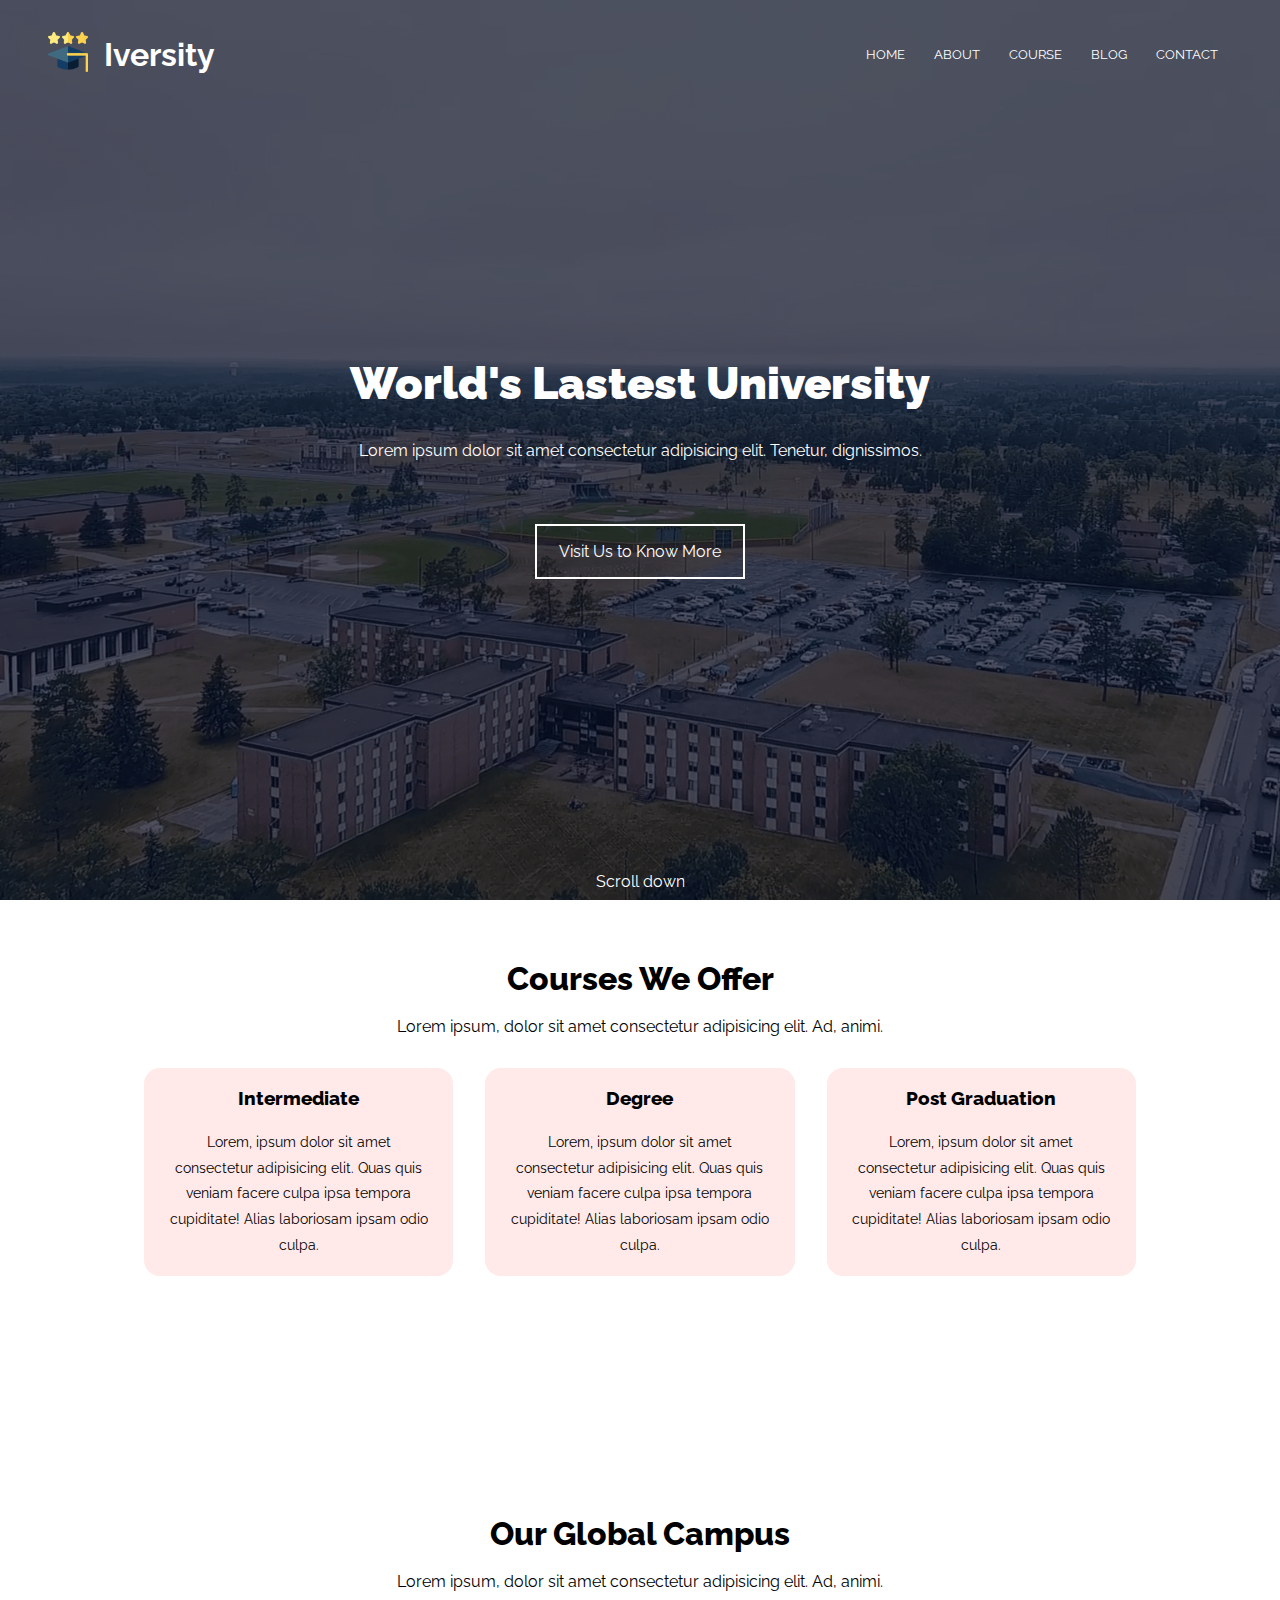
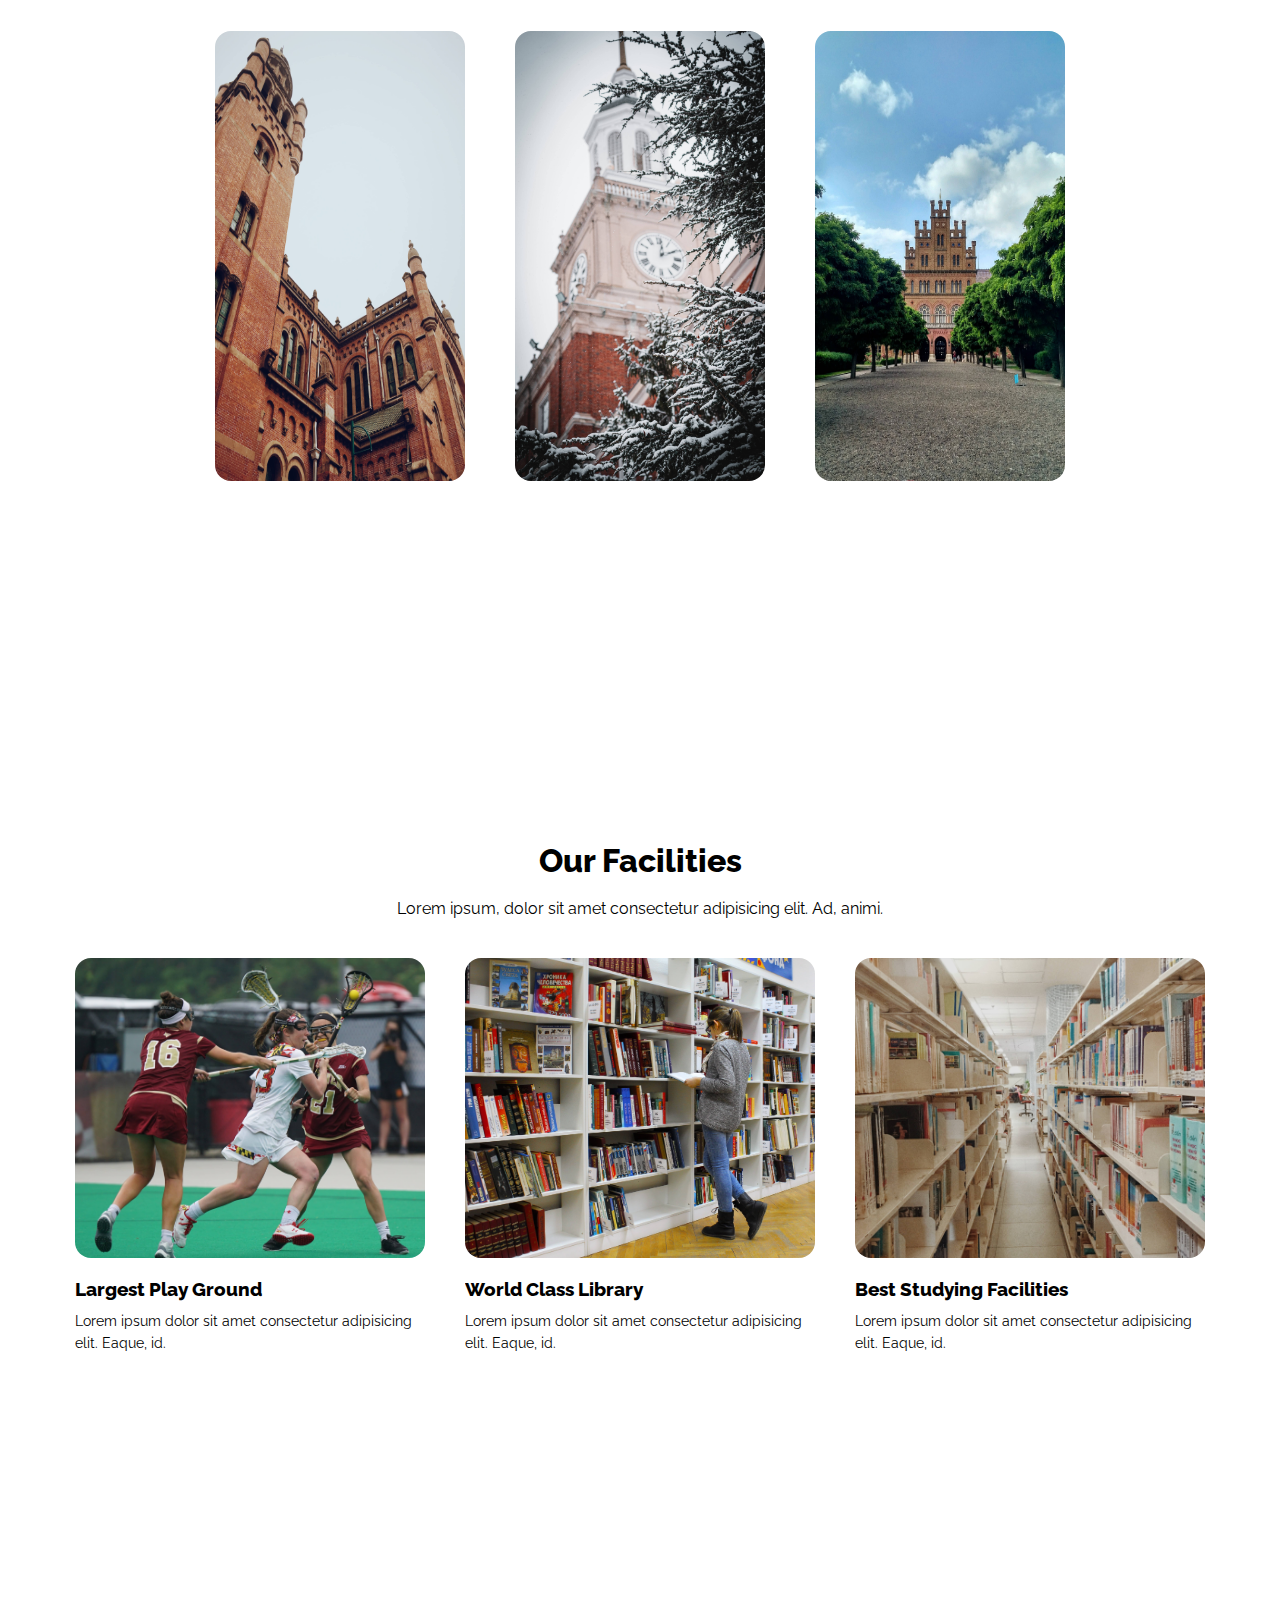
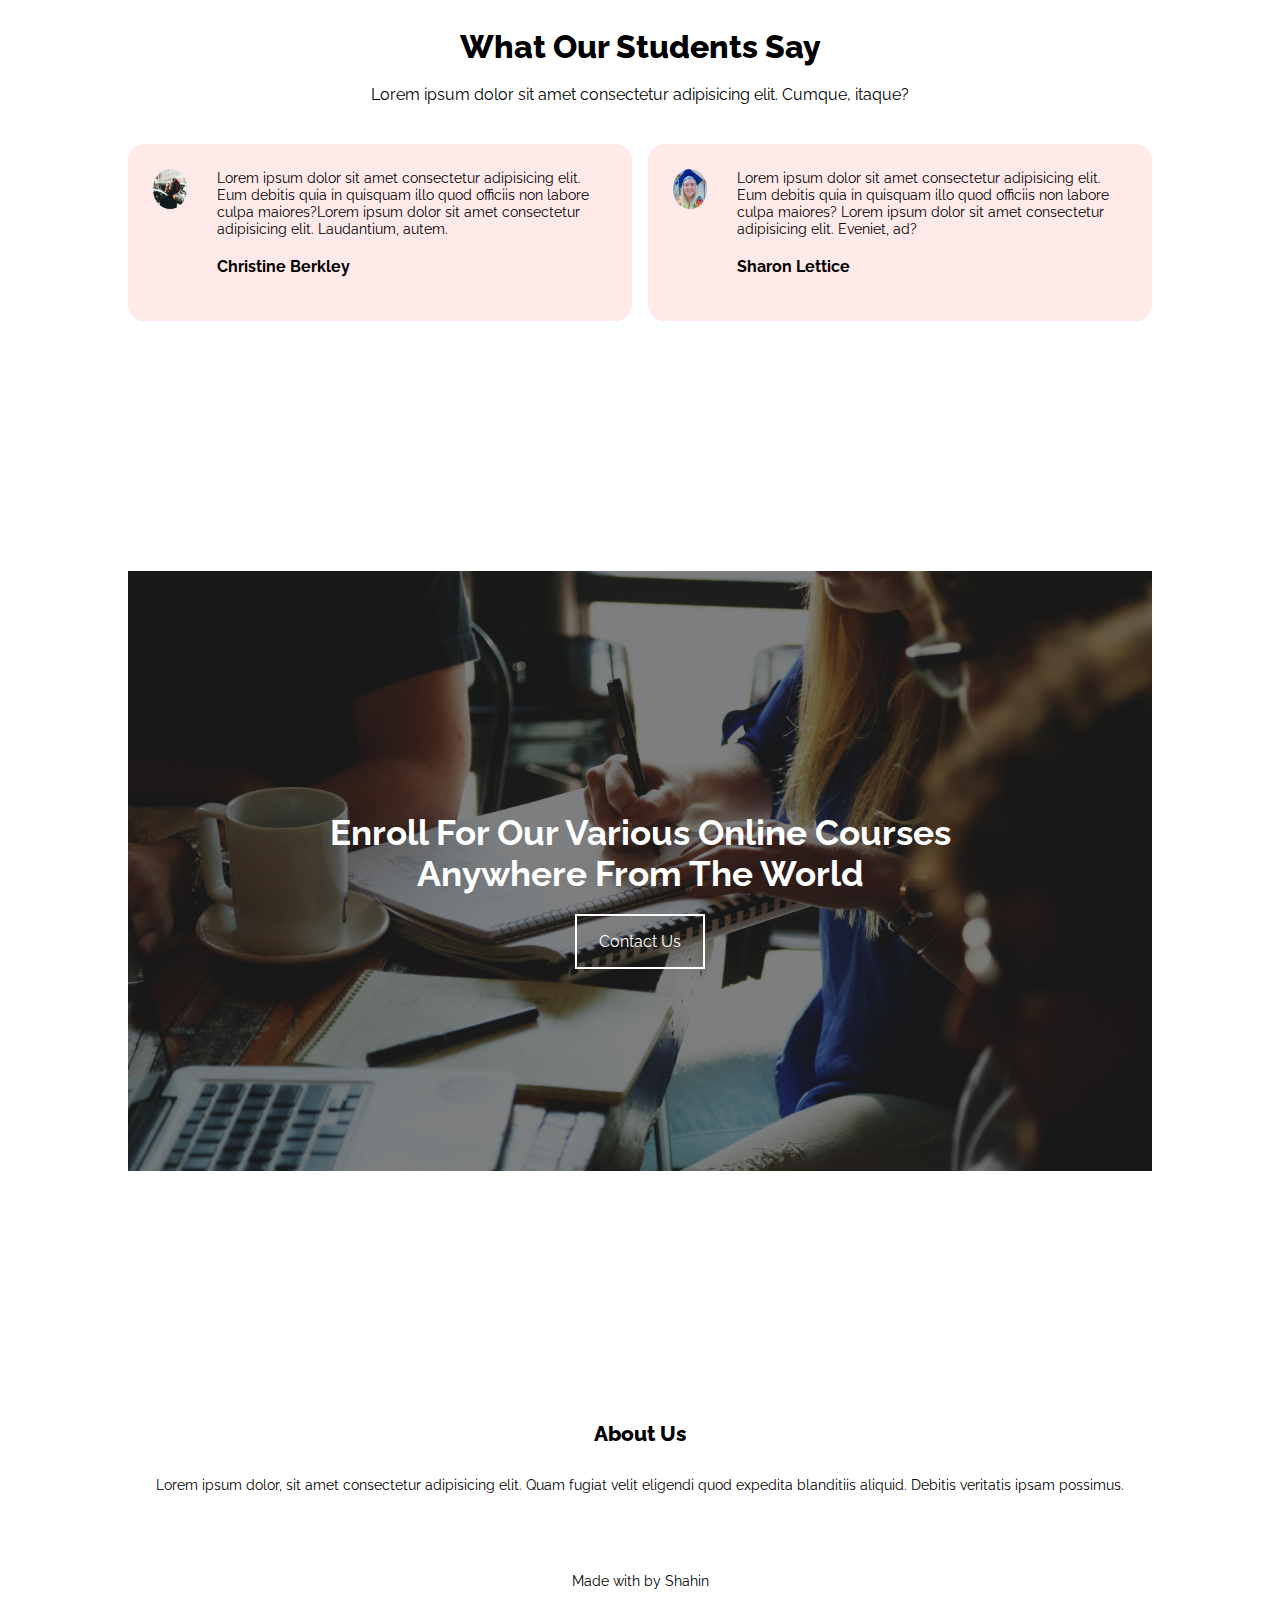
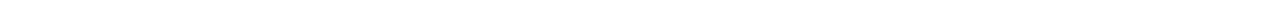
==== index.html @ b0a0a07a "changes (commit on "label")" ====
<!DOCTYPE html>
<html lang="en-US">

<head>
    <meta charset="UTF-8">
    <meta http-equiv="X-UA-Compatible" content="IE=edge">
    <meta name="viewport" content="width=device-width, initial-scale=1.0">
    <!-- CSS Link -->
    <link rel="stylesheet" href="styles.css">
    <!-- Font Awesome -->
    <link rel="stylesheet" href="https://use.fontawesome.com/releases/v5.15.3/css/all.css"
        integrity="sha384-SZXxX4whJ79/gErwcOYf+zWLeJdY/qpuqC4cAa9rOGUstPomtqpuNWT9wdPEn2fk" crossorigin="anonymous">
    <!-- Favicon -->
    <link rel="apple-touch-icon" sizes="180x180" href="images\favicon_package_v0.16\apple-touch-icon.png">
    <link rel="icon" type="image/png" sizes="32x32" href="images\favicon_package_v0.16\favicon-32x32.png">
    <link rel="icon" type="image/png" sizes="16x16" href="/favicon-16x16.png">
    <link rel="manifest" href="images\favicon_package_v0.16\favicon-16x16.png">
    <meta name="msapplication-TileColor" content="#da532c">
    <meta name="theme-color" content="#ffffff">
    <!-- Title -->
    <title>Iversity | Home Page</title>
</head>

<body>
    <!-- MAIN SECTION -->
    <section class="container">
        <!-- HEADER -->
        <header>
            <div class="main-icon-name">
                <div class="icon">
                    <a href="index.html"><img src="images\mortarboard.png" alt="alumni cap"></a>
                </div>
                <div class="name">
                    <a href="index.html">
                        <h1>Iversity</h1>
                    </a>
                </div>
            </div>
            <!-- NAVIGATION BAR -->
            <nav>
                <i class="fas fa-times"></i>
                <ul>
                    <li><a href="index.html">HOME</a></li>
                    <li><a href="about.html">ABOUT</a></li>
                    <li><a href="course.html">COURSE</a></li>
                    <li><a href="blog.html">BLOG</a></li>
                    <li><a href="contact.html">CONTACT</a></li>
                </ul>
            </nav>
            <i class="fas fa-bars fa-2x"></i>
        </header>
        <div class=" overlay"></div>
        <!-- VIDEO -->
        <!-- The poster attribute gives the video an image to show while the video is loading or in case the video doesn’t load at all. -->
        <div class="video">
            <video playsinline autoplay loop muted poster="images\Video\2021-04-10.png">
                <!-- The playsinline attribute is so this works on iOS. -->
                <source src="images\Video\Pexels Videos 2002527.mp4">
            </video>
        </div>
        <!-- OVERLAY -->
        <div class="showcase">
            <div class="text">
                <h1>World's Lastest University</h1>
                <p>Lorem ipsum dolor sit amet consectetur adipisicing elit. Tenetur, dignissimos.</p>
            </div>
            <a class="btn-center" href="#">Visit Us to Know More</a>
        </div>
        <a href="#course-section">
            <div class="scroll-arrow">
                <p>Scroll down</p>
                <i class="fas fa-chevron-down"></i>
            </div>
        </a>
    </section>
    <!-- COURSE SECTION -->
    <section id="course-section">
        <div class="course">
            <div class="course-text">
                <h1>Courses We Offer</h1>
                <p class="intro-prgrph">Lorem ipsum, dolor sit amet consectetur adipisicing elit. Ad, animi.</p>
            </div>
            <div class="course-boxes">
                <div>
                    <h3>Intermediate</h3>
                    <p>Lorem, ipsum dolor sit amet consectetur adipisicing elit. Quas quis veniam facere culpa ipsa
                        tempora
                        cupiditate! Alias laboriosam ipsam odio culpa.</p>
                </div>
                <div>
                    <h3>Degree</h3>
                    <p>Lorem, ipsum dolor sit amet consectetur adipisicing elit. Quas quis veniam facere culpa ipsa
                        tempora
                        cupiditate! Alias laboriosam ipsam odio culpa.</p>
                </div>
                <div>
                    <h3>Post Graduation</h3>
                    <p>Lorem, ipsum dolor sit amet consectetur adipisicing elit. Quas quis veniam facere culpa ipsa
                        tempora
                        cupiditate! Alias laboriosam ipsam odio culpa.</p>
                </div>
            </div>
        </div>
    </section>
    <!-- CAMPUS SECTION -->
    <section class="campus">
        <div class="course-text">
            <h1>Our Global Campus</h1>
            <p class="intro-prgrph">Lorem ipsum, dolor sit amet consectetur adipisicing elit. Ad, animi.</p>
        </div>
        <div class="image-box">
            <div class="small-images">
                <img src="images\Small images\christopher-KGJFJw0Nw4o-unsplash.jpg" alt="">
                <div class="small-overlay">
                    <h3>ISTANBUL</h3>
                </div>
            </div>
            <div class="small-images">
                <img src="images\Small images\eric-dekker-a4AAEwe11E8-unsplash.jpg" alt="">
                <div class="small-overlay">
                    <h3>PALO ALTO</h3>
                </div>
            </div>
            <div class="small-images">
                <img src="images\Small images\vitaliy-nqyK3NuwC6E-unsplash.jpg" alt="">
                <div class="small-overlay">
                    <h3>TOKYO</h3>
                </div>
            </div>
        </div>
    </section>
    <!-- FACILITIES SECTION -->
    <section class="facilities">
        <div class="course-text">
            <h1>Our Facilities</h1>
            <p class="intro-prgrph">Lorem ipsum, dolor sit amet consectetur adipisicing elit. Ad, animi.</p>
        </div>
        <div class="facility-flex">
            <div class="facility-box">
                <div class="img-facility">
                    <img src="images\Facilities\jeffrey-f-lin-CUK8i7lr3l8-unsplash.jpg" alt="">
                </div>
                <div class="text-facilitiy">
                    <h4>
                        Largest Play Ground
                    </h4>
                    <p>Lorem ipsum dolor sit amet consectetur adipisicing elit. Eaque, id.</p>
                </div>
            </div>
            <div class="facility-box">
                <div class="img-facility">
                    <img src="images\Facilities\pexels-pixabay-256455.jpg" alt="">
                </div>
                <div class="text-facilitiy">
                    <h4>
                        World Class Library
                    </h4>
                    <p>Lorem ipsum dolor sit amet consectetur adipisicing elit. Eaque, id.</p>
                </div>
            </div>
            <div class="facility-box">
                <div class="img-facility">
                    <img src="images\Facilities\vy-le-Itz216ApNwE-unsplash.jpg" alt="">
                </div>
                <div class="text-facilitiy">
                    <h4>
                        Best Studying Facilities
                    </h4>
                    <p>Lorem ipsum dolor sit amet consectetur adipisicing elit. Eaque, id.</p>
                </div>
            </div>
        </div>
    </section>
    <!-- REVIEWS SECTION -->
    <section class="reviews">
        <div class="course-text">
            <h1>What Our Students Say</h1>
            <p>Lorem ipsum dolor sit amet consectetur adipisicing elit. Cumque, itaque?</p>
        </div>
        <div class="review-col">
            <div class="col">
                <img src="images\Avatars\pexels-mwabonje-1820559.jpg" alt="">
                <div>
                    <p>Lorem ipsum dolor sit amet consectetur adipisicing elit. Eum debitis quia in quisquam illo quod
                        officiis non labore culpa maiores?Lorem ipsum dolor sit amet consectetur adipisicing elit.
                        Laudantium, autem.</p>
                    <h4>Christine Berkley</h4>
                    <i class="fas fa-star"></i>
                    <i class="fas fa-star"></i>
                    <i class="fas fa-star"></i>
                    <i class="fas fa-star"></i>
                    <i class="fas fa-star"></i>
                </div>
            </div>
            <div class="col">
                <img src="images\Avatars\sharon-mccutcheon-EpsQ8oVcDj4-unsplash.jpg" alt="">
                <div>
                    <p>Lorem ipsum dolor sit amet consectetur adipisicing elit. Eum debitis quia in quisquam illo quod
                        officiis non labore culpa maiores? Lorem ipsum dolor sit amet consectetur adipisicing elit.
                        Eveniet, ad?</p>
                    <h4>Sharon Lettice</h4>
                    <i class="fas fa-star"></i>
                    <i class="fas fa-star"></i>
                    <i class="fas fa-star"></i>
                    <i class="fas fa-star"></i>
                    <i class="fas fa-star-half-alt"></i>
                </div>
            </div>
        </div>
    </section>
    <!-- CONTACT SECTION -->
    <section class="contact">
        <div class="image-contact">
            <h1>Enroll For Our Various Online Courses Anywhere From The World</h1>
            <a class="btn-center" href="#">Contact Us</a>
        </div>
    </section>
    <!-- ABOUT US -->
    <footer>
        <section id="about">
            <div class="about-container">
                <h3>About Us</h3>
                <p>Lorem ipsum dolor, sit amet consectetur adipisicing elit. Quam fugiat velit eligendi quod expedita
                    blanditiis
                    aliquid. Debitis veritatis ipsam possimus.</p>
                <div class="social-icons">
                    <i class="fab fa-facebook-f"></i>
                    <i class="fab fa-twitter"></i>
                    <i class="fab fa-instagram"></i>
                    <i class="fab fa-linkedin-in"></i>
                </div>
                <p>Made with <span><i class="far fa-heart"></i></span> by Shahin</p>
            </div>
        </section>
    </footer>
    <!-- JS SCRIPT -->
    <script src="scripts.js"></script>
</body>

</html>

</html>
---- styles.css ----
@import url('https://fonts.googleapis.com/css2?family=Raleway:wght@100;200;300;400;500;600;700;800;900&display=swap');

:root {
    --primary-color: #e20000b3;
    --font-color-light: #fff;
    --background-color: #ffe9e9;
    --font-color-dim: #000;
    --background-overlay: #040d27b3;
    --review-shadow-color: #d1d1d1;
    --review-text-color: #838383;
}

* {
    margin: 0;
    padding: 0;
    box-sizing: border-box;
    text-decoration: none;
    font-family: 'Raleway',
        sans-serif;
    overflow-x: hidden !important;
    /* background: #000 !important;
    color: #0f0 !important;
    outline: solid #f00 1px !important; */
}

html {
    scroll-behavior: smooth;
}

body a {
    color: var(--font-color-light);
}

/* --------------------------------------------------- */
/* MAIN SECTION */
.container {
    position: relative;
    width: 100%;
    height: 100vh;
    color: var(--font-color-light);
}

video {
    object-fit: cover;
    /* object fit helps to cover the entire page with the video keep in mind */
    width: 100%;
    height: 100%;
    position: absolute;
    /* position fixed stretches to the bottom destryoing the layout of the page. However, absolute works just fine */
    top: 0;
    left: 0;
    z-index: -10;
}

.overlay {
    position: absolute;
    z-index: -5;
    top: 0;
    left: 0;
    width: 100%;
    height: 100%;
    background-color: var(--background-overlay);
}

/* ----------------------------------------------- */
/* HEADER */
header {
    display: flex;
    justify-content: space-between;
    align-items: center;
    width: 100%;
    padding: 2rem 3rem;
}

/* ICON */
.main-icon-name {
    display: flex;
    align-items: center;
    justify-content: center;
    width: max-content;
}

.main-icon-name .icon {
    margin-right: 1rem;
}

.icon a img {
    width: 40px;
}

/* NAVIGATION */

header nav ul {
    display: flex;
    flex-wrap: wrap;
}

header nav ul li {
    list-style-type: none;
    padding: 0 0.9rem;
}

header nav ul li a {
    font-size: 0.8rem;
}

/* Below we created div like content with the helo of after pseudo */
header nav ul li::after {
    content: '';
    width: 0;
    height: 2px;
    background-color: var(--primary-color);
    display: block;
    margin: auto;
    transition: 0.5s;
}

header nav ul li:hover::after {
    width: 100%;
    /* color: var(--primary-color); */
}

.scroll-arrow {
    /* position: absolute; */
    bottom: 0;
    text-align: center;
    margin: 0;
    position: absolute;
    left: 50%;
    transform: translate(-50%, -50%);
    /* You need to add transform translate 50% */
    cursor: pointer;
    transition: 0.5s;
}

/* --------------------------------------------------- */
/* SHOWCASE */
/* TEXT */
.showcase {
    position: relative;
    width: 100%;
    height: 80%;
    display: flex;
    flex-direction: column;
    justify-content: center;
    align-items: center;
    text-align: center;
}

.showcase .text h1 {
    font-size: 2.8rem;
    font-weight: 900;
}

.showcase .text p {
    padding: 2rem 1rem 4rem;
    font-size: 1rem;
    font-weight: 400;
}

/* BUTTON */
.btn-center {
    font-size: 1rem;
    font-size: 700;
    padding: 1rem 1.4rem;
    border: 2px solid var(--font-color-light);
    transition: 0.5s;
}

.btn-center:hover {
    background-color: var(--primary-color);
    border: 2px solid var(--primary-color);
}

/* MENU */
header .fa-times,
header .fa-bars {
    display: none;
}


/* ----------------------------------------------------------------------- */
/* SECOND SECTION COURSE*/
.course {
    color: var(--font-color-dim);
    text-align: center;
    width: 80%;
    margin: auto;
    padding: 60px 0;
}


.course-text h1 {
    font-size: 2rem;
    font-weight: 800;
    padding-bottom: 20px;
}

.course-text p {
    font-size: 1rem;
}

.course-boxes {
    display: flex;
    align-items: center;
    justify-content: space-between;
    width: 100%;
}

.course-boxes>* {
    background-color: var(--background-color);
    padding: 1.2em 1.6em;
    border-radius: 1rem;
    width: 100%;
    margin: 2em 1em;
}

.course-boxes>*:hover {
    box-shadow: 0 10px 30px rgba(0, 0, 0, 0.2);
    cursor: pointer;
}

.course-boxes>* h3 {
    padding-bottom: 20px;
    font-size: 1.2rem;
    font-weight: 800;
}

.course-boxes>* p {
    font-size: 0.9rem;
    line-height: 1.6rem;
}

/* ----------------------------------------------------------------- */

/* THIRD SECTION CAMPUS */
.campus {
    text-align: center;
    width: 100%;
    min-height: 100vh;
    display: flex;
    flex-direction: column;
    align-items: center;
    justify-content: center;
}

.image-box {
    display: flex;
    align-items: center;
    justify-content: center;
    flex-wrap: wrap;
    cursor: pointer;
}

.small-images {
    width: 250px;
    height: 450px;
    position: relative;
    margin: 40px 25px;
    border-radius: 1rem;
    transition: 0.5s;
    display: flex;
    flex-direction: column;
    justify-content: center;
    align-items: center;
    overflow-y: hidden;
}

.small-overlay {
    opacity: 0.9;
    position: absolute;
    left: 0;
    bottom: -700px;
    width: 100%;
    height: 100%;
    z-index: 5;
    transition: 0.5s;
    display: flex;
    flex-direction: column;
    justify-content: center;
    align-items: center;
}

.small-overlay h3 {
    color: var(--font-color-light);
    position: relative;
    z-index: 10;
    letter-spacing: 2px;
    font-size: 1rem;
    transition: 0.5s;
}

.small-images:hover .small-overlay {
    background-color: var(--primary-color);
    bottom: 0;
}


.small-images img {
    width: 100%;
    height: 100%;
    position: absolute;
    top: 0;
    left: 0;
}

.intro-prgrph {
    font-size: 1.4rem;
}

/* -------------------------------- */
/* FOURTH SECTION FACILITIES */
.facilities {
    text-align: center;
    width: 100%;
    min-height: 100vh;
    display: flex;
    flex-direction: column;
    align-items: center;
    justify-content: center;
    padding: 60px 20px;
}

.facility-flex {
    display: flex;
    justify-content: center;
    align-items: center;
    flex-wrap: wrap;
}

.facility-box {
    width: 350px;
    margin: 40px 20px;
    text-align: left;
}

.img-facility {
    width: 350px;
    height: 300px;
    position: relative;
    border-radius: 1rem;
}

.img-facility img {
    width: 100%;
    height: 100%;
    object-fit: cover;
    position: absolute;
    top: 0;
    left: 0;
}

.text-facilitiy {
    margin-top: 20px;
}

.text-facilitiy h4 {
    font-size: 1.2rem;
    padding-bottom: 10px;
    font-weight: 800;
}

.text-facilitiy p {
    font-size: 0.9rem;
    line-height: 1.4rem;
}

/* ----------------------------------- */
/* SECTION REVIEW */
.reviews {
    margin: auto;
    width: 80%;
    padding: 60px 0 100px;
}

.reviews .course-text {
    text-align: center;
    padding-bottom: 40px;
}

.review-col {
    display: flex;
    gap: 1em;
    width: 100%;
}

.review-col .col {
    background-color: var(--background-color);
    border-radius: 1em;
    padding: 25px;
    display: flex;
    cursor: pointer;
    width: 100%;
}

.review-col .col div {
    width: 100%;
}

.review-col .col img {
    height: 40px;
    width: 40px;
    border-radius: 50%;
    margin-right: 30px;
}

.review-col .col div h4 {
    padding: 20px 0;
}

.review-col .col div i {
    color: var(--primary-color);
}

.review-col .col div p {
    font-size: 0.9rem;
}

/* SECTION CONTACT */
.contact {
    width: 100%;
    height: 100vh;
    display: flex;
    align-items: center;
    justify-content: center;
    text-align: center;
}

.image-contact {
    background-image: linear-gradient(rgba(0, 0, 0, 0.5),
            rgba(0, 0, 0, 0.5)),
        url('images/pexels-startup-stock-photos-7096.jpg');
    background-position: center;
    background-repeat: no-repeat;
    background-size: cover;
    width: 80%;
    height: 600px;
    display: flex;
    flex-direction: column;
    align-items: center;
    justify-content: center;
    color: var(--font-color-light);
    padding: 3% 15% 0;
}

.image-contact h1 {
    font-size: 2.2rem;
    margin-bottom: 20px;
}

/* ABOUT SECTION */
.about-container {
    width: 100%;
    min-height: 30vh;
    text-align: center;
    display: flex;
    flex-direction: column;
    align-items: center;
    justify-content: center;
    padding: 100px 40px 0;
}

.about-container h3,
.about-container p,
.social-icons {
    padding-bottom: 30px;
}

.about-container h3 {
    font-size: 1.3rem;
    font-weight: 800;
}

.about-container p {
    font-size: 0.9rem;
}

.social-icons i {
    padding: 10px 15px;
    cursor: pointer;
    color: var(--primary-color);
}

.about-container p span {
    cursor: pointer;
}

.social-icons .fa-facebook-f:hover {
    color: navy;
}

.social-icons .fa-twitter:hover {
    color: rgb(0, 191, 255);
}

.fa-linkedin-in:hover {
    color: rgb(56, 149, 255);
}

.social-icons .fa-instagram:hover {
    color: orange;
}

.about-container p span:hover {
    color: var(--primary-color);
}

/* MEDIA QUERY */

@media (max-width: 700px) {

    /* HOME PAGE */
    .main-icon-name .name h1 {
        font-size: 1.4rem;
    }

    /* NAVIGATION */
    header nav {
        position: absolute;
        background: var(--primary-color);
        height: 100vh;
        width: 300px;
        top: 0;
        right: -300px;
        z-index: 10;
        text-align: left;
        padding: 3rem 0 0 5rem;
        transition: 1s;
    }

    header nav ul {
        display: block;
    }

    header nav ul li {
        padding: 0.8rem 0;
    }

    header nav ul li a {
        font-size: 1rem;
        font-weight: 600;
        letter-spacing: 1.8px;
    }

    header nav .fas {
        margin-bottom: 1rem;
    }

    .container-about h2 {
        font-size: 1.3rem;
    }

    /* MENU */
    header .fa-times,
    header .fa-bars {
        display: block;
        color: var(--border-color);
        font-size: 1.2rem;
        cursor: pointer;
    }

    /* SHOWCASE */
    .showcase .text h1 {
        font-size: 2rem;
        font-weight: 700;
    }

    /* -------------------------------------------------------------------------------------- */
    /* SECTION 2 */
    .course {
        width: 90%;
    }

    .course-text h1 {
        font-size: 1.6rem;
        font-weight: 800;
    }

    .course-boxes {
        flex-wrap: wrap;
    }

    .course-boxes>* {
        box-shadow: 0 10px 30px rgba(0, 0, 0, 0.1);
        cursor: pointer;

    }

    .course-boxes>* h3 {
        padding-bottom: 20px;
        font-size: 1.2rem;
        font-weight: 800;
    }

    .course-boxes>*p {
        font-size: 1rem;
        line-height: 1.6rem;
    }

    /* REVIEW SECTION */
    .reviews {
        width: 90%;
    }

    .review-col {
        flex-wrap: wrap;
    }

    /* -------------------------------------------------------------------- */
    /* SECTION 4 */
    .facility-box {
        text-align: center;
    }

    /* CONTACT SECTION */
    .image-contact h1 {
        font-size: 1.6rem;
    }
}


/* -----------------------------ABOUT PAGE (SECOND PAGE)------------------------------ */
/* ABOUT PAGE */

.container-about {
    /* background: gray; */
    width: 100%;
    height: 60vh;
    background: linear-gradient(rgba(0, 0, 0, 0.5),
            rgba(0, 0, 0, 0.5)),
        url("images/edwin-andrade-4V1dC_eoCwg-unsplash.jpg");
    background-position: bottom;
    background-repeat: no-repeat;
    background-size: cover;
    text-align: center;
    color: var(--font-color-light);
    font-size: 1.4rem;
}

.container-about h2 {
    margin-top: 100px;
}

/* Second Section */

.top {
    margin: auto;
    width: 80%;
    padding-top: 80px;
    display: flex;
    align-items: center;
    justify-content: space-between;
}

.about-first {
    padding: 30px 2px;
}

.about-first h1 {
    padding-top: 0;
}

.about-first p {
    padding: 15px 0 35px;
    line-height: 1.4rem;
}

.about-first a {
    color: red;
}

.about-first {
    width: 48%;
}

.about-image {
    width: 48%;
    height: 500px;
    background: url("images/clement-dellandrea-HHlQjEL4RFc-unsplash.jpg");
    background-position: center;
    background-repeat: no-repeat;
    background-size: cover;
}

@media (max-width: 700px) {
    .top {
        flex-direction: column;
        justify-content: center;
        text-align: center;
    }

    .about-first {
        margin-bottom: 40px;
        width: 100%;
    }

    .about-image {
        width: 100%;
    }
}

/* ------------------------------------------------ */
/* CONTACT PAGE */
.map-child {
    width: 80%;
    padding: 80px 0;
    margin: auto;
    margin-bottom: 100px;
}

.map-child iframe {
    width: 100%;
    height: 500px;
    border: none;
}

/* ADDRESS TEXT */
.address {
    width: 80%;
    margin: auto;
    display: flex;
    justify-content: space-between;
    /* margin-bottom: 100px; */
}

.address-text div {
    display: flex;
}

.address-text div i {
    margin-right: 15px;
    font-size: 28px;
    color: var(--primary-color);
}

.address-text div h5 {
    font-size: 20px;
    margin-bottom: 5px;
    color: #555;
    font-weight: 400;
}

.address-input input,
.address-input textarea {
    width: 100%;
    padding: 15px;
    outline: none;
    margin-bottom: 17px;
    border: 1px solid #ccc;
}

.red-btn {
    font-size: 0.8rem;
    font-size: 700;
    padding: 0.5rem 2rem;
    border: 2px solid var(--primary-color);
    transition: 0.5s;
    background-color: var(--font-color-light);
    cursor: pointer;
    color: var(--primary-color);
}

.red-btn:hover {
    background-color: var(--primary-color);
    border: 2px solid var(--primary-color);
    color: var(--font-color-light);
}

@media (max-width: 700px) {
    .address {
        display: flex;
        flex-direction: column;
        justify-content: center;
        align-items: center;
    }

    .address-text {
        margin-bottom: 40px;
    }

    .address-input form {
        text-align: center;
    }
}


/* ----------------------------------------- */
/* BLOG PAGE */
.blog-content {
    width: 80%;
    margin: auto;
    padding: 80px 0;
    display: flex;
    justify-content: space-between;
}

/* Left Side */
.blog-left {
    width: 60%;
}

.blog-left img {
    max-width: 100%;
}

.blog-left h2 {
    padding: 30px 0;
}

.blog-left p {
    color: #999;
    padding: 0;
    font-size: 0.9rem;
    line-height: 1.5rem;
    text-align: justify;
}

/* Right Side */
.blog-right {
    max-width: 35%;
    min-width: 35%;
    margin-left: 20px;
}

.blog-right h3 {
    padding: 10px 0;
    background-color: var(--primary-color);
    border: none;
    color: #fff;
    margin-bottom: 20px;
    text-align: center;
}

.blog-right div {
    display: flex;
    align-items: center;
    justify-content: space-between;
    padding: 8px;
}

.comment {
    width: 100%;
    border: 1px solid #dddd;
    margin-top: 40px;
    padding: 10px;
}

.comment form input,
.comment form textarea {
    width: 100%;
    padding: 10px;
    margin-bottom: 10px;
    background: #eee;
    border: none;
    outline: none;
}

.comment form input:valid {
    border: 1px solid lime;
}

.comment form textarea {
    resize: none;
}

.comment form textarea:valid {
    border: 1px solid lime;
}


.comment form button {
    margin-top: 10px;
}

@media (max-width: 700px) {
    .blog-content {
        display: flex;
        flex-direction: column;
        justify-content: center;
        align-items: center;
        width: 100%;
    }

    .blog-left {
        width: 80%;
    }

    .blog-right {
        margin-top: 40px;
        margin-left: 0;
        max-width: 80%;
        min-width: 80%;
    }
}
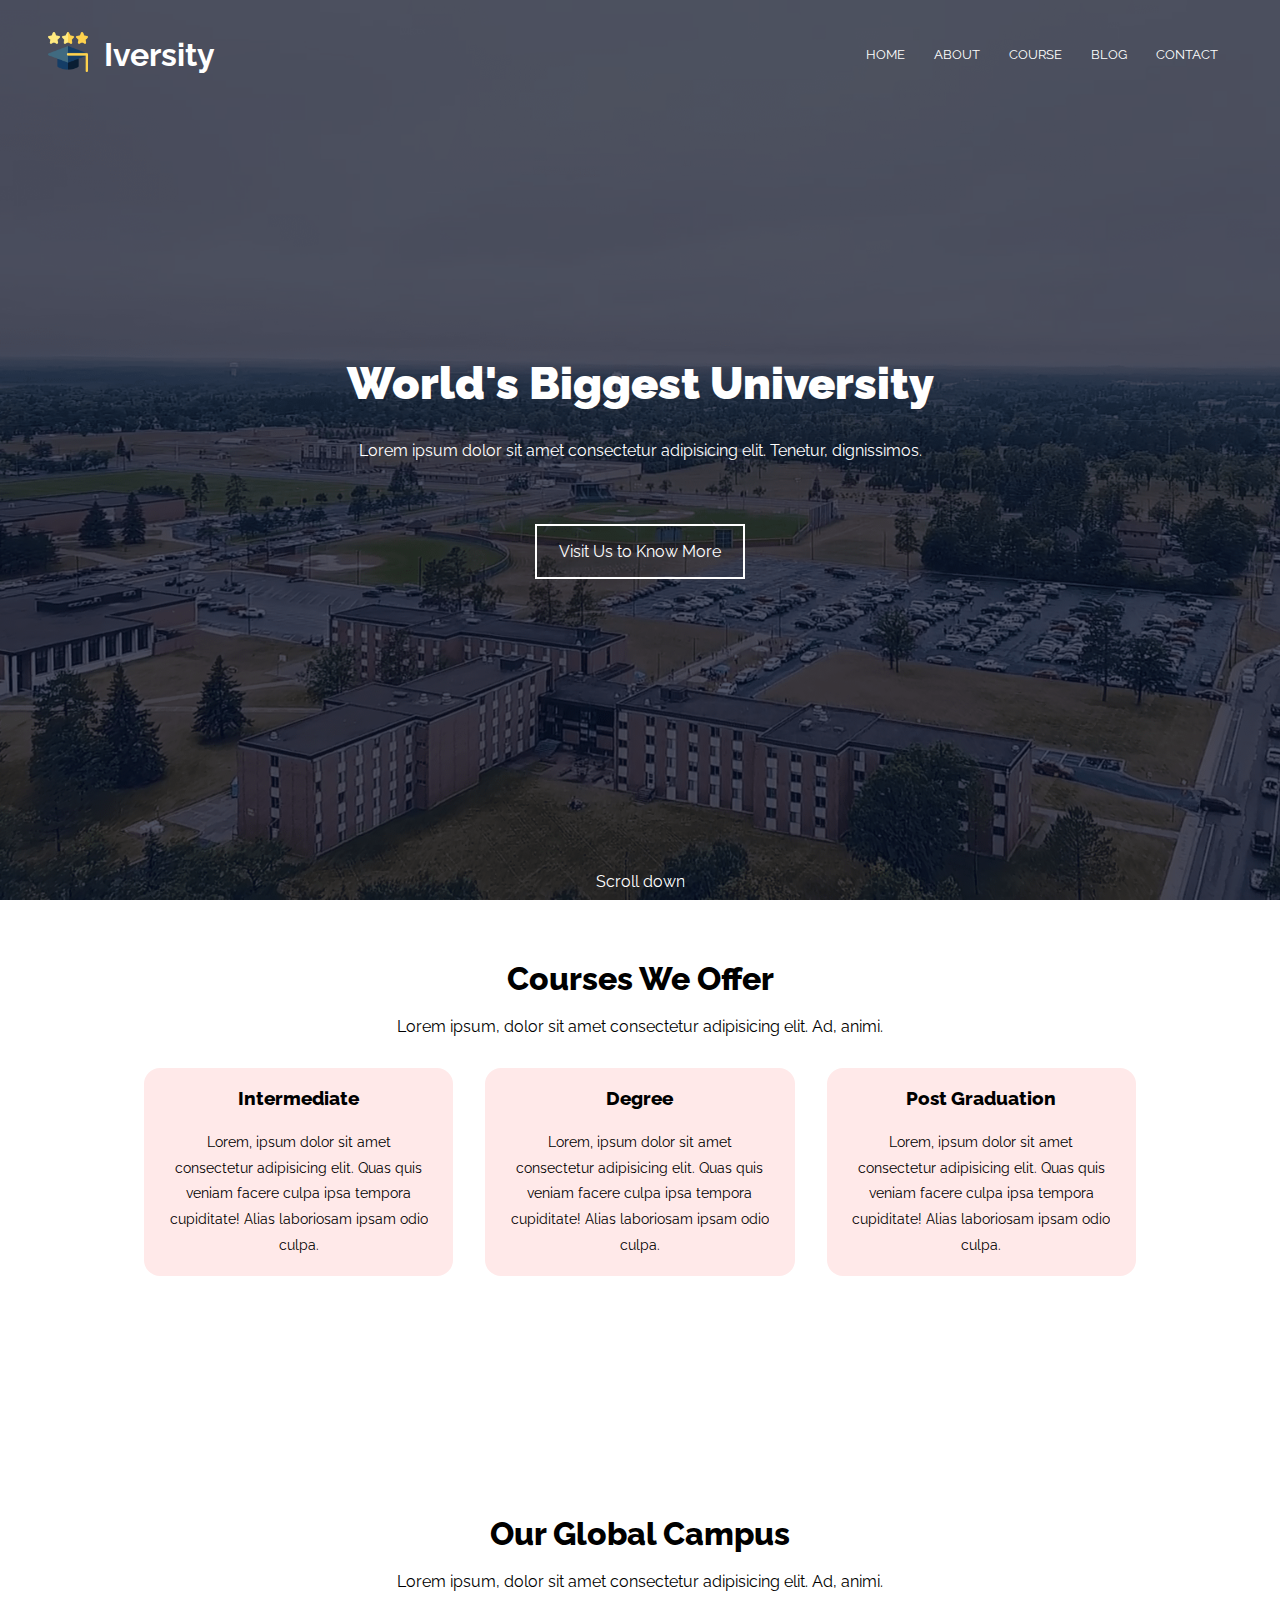
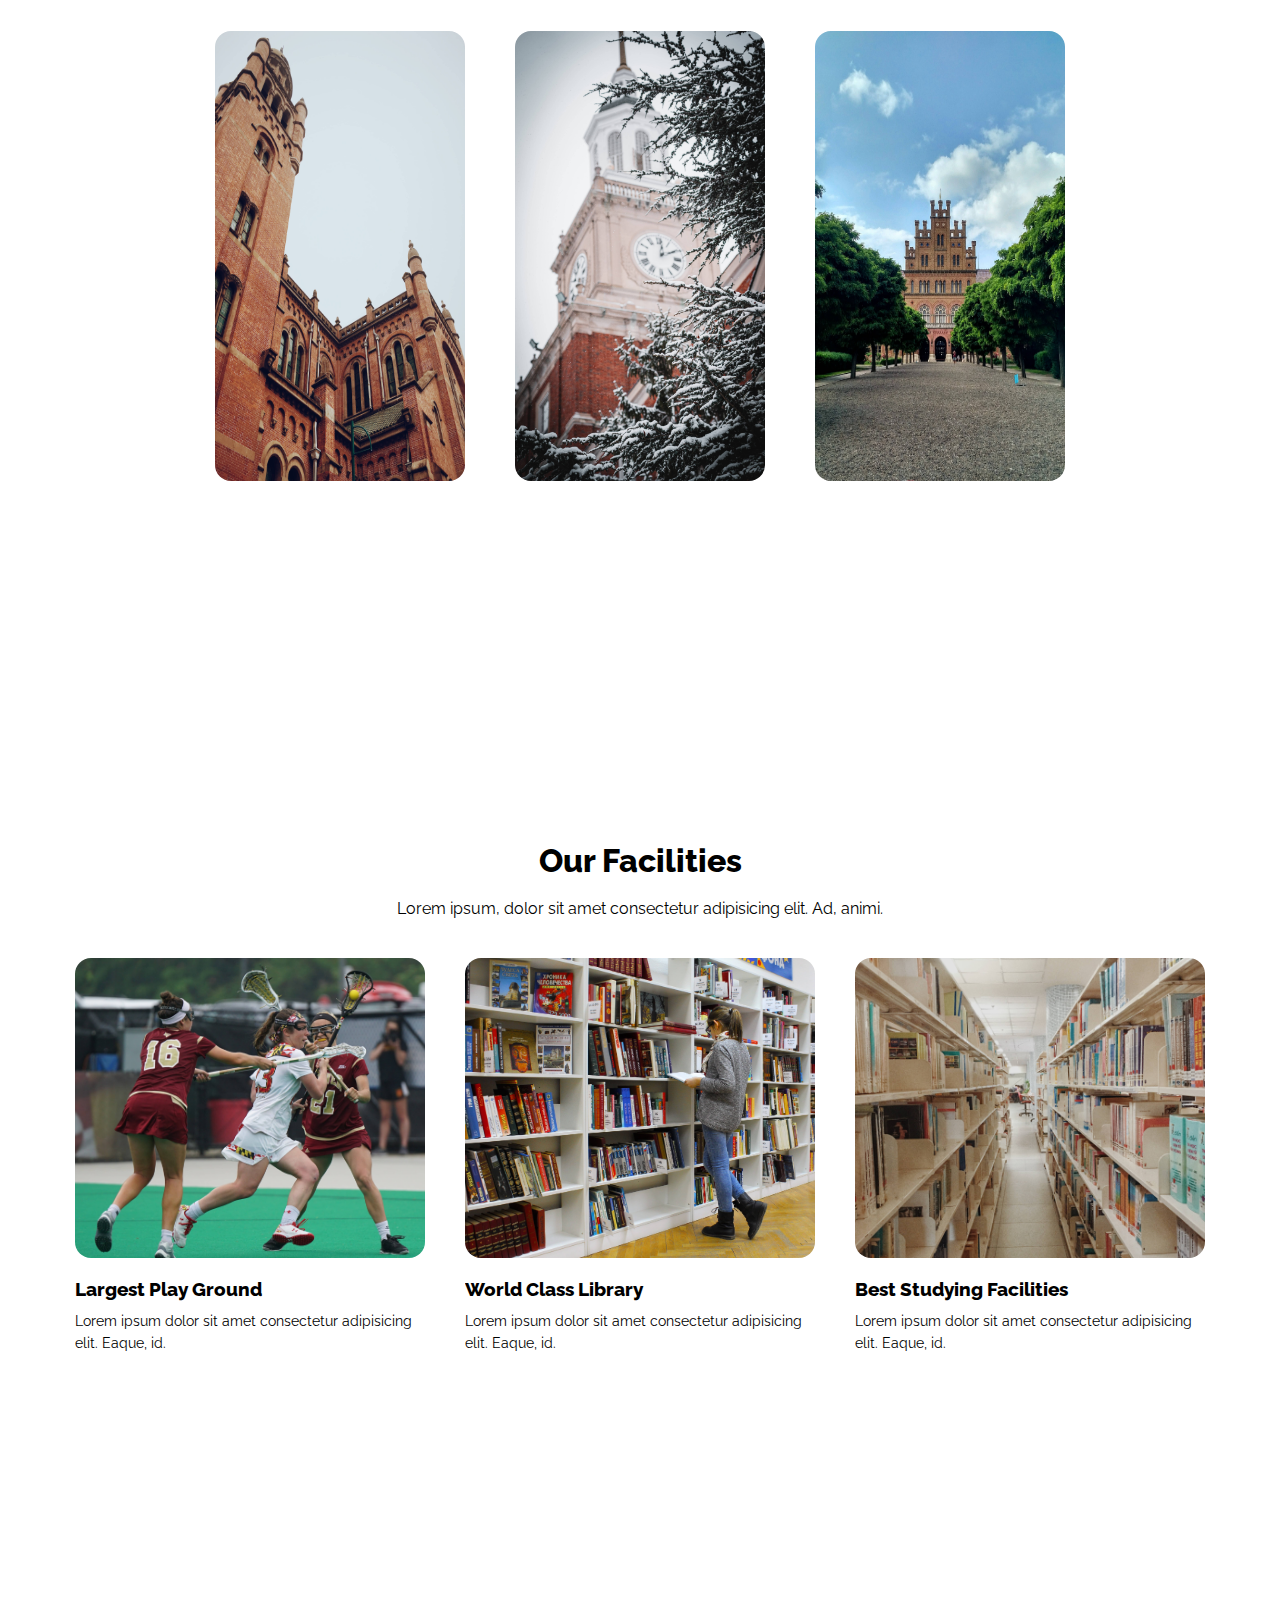
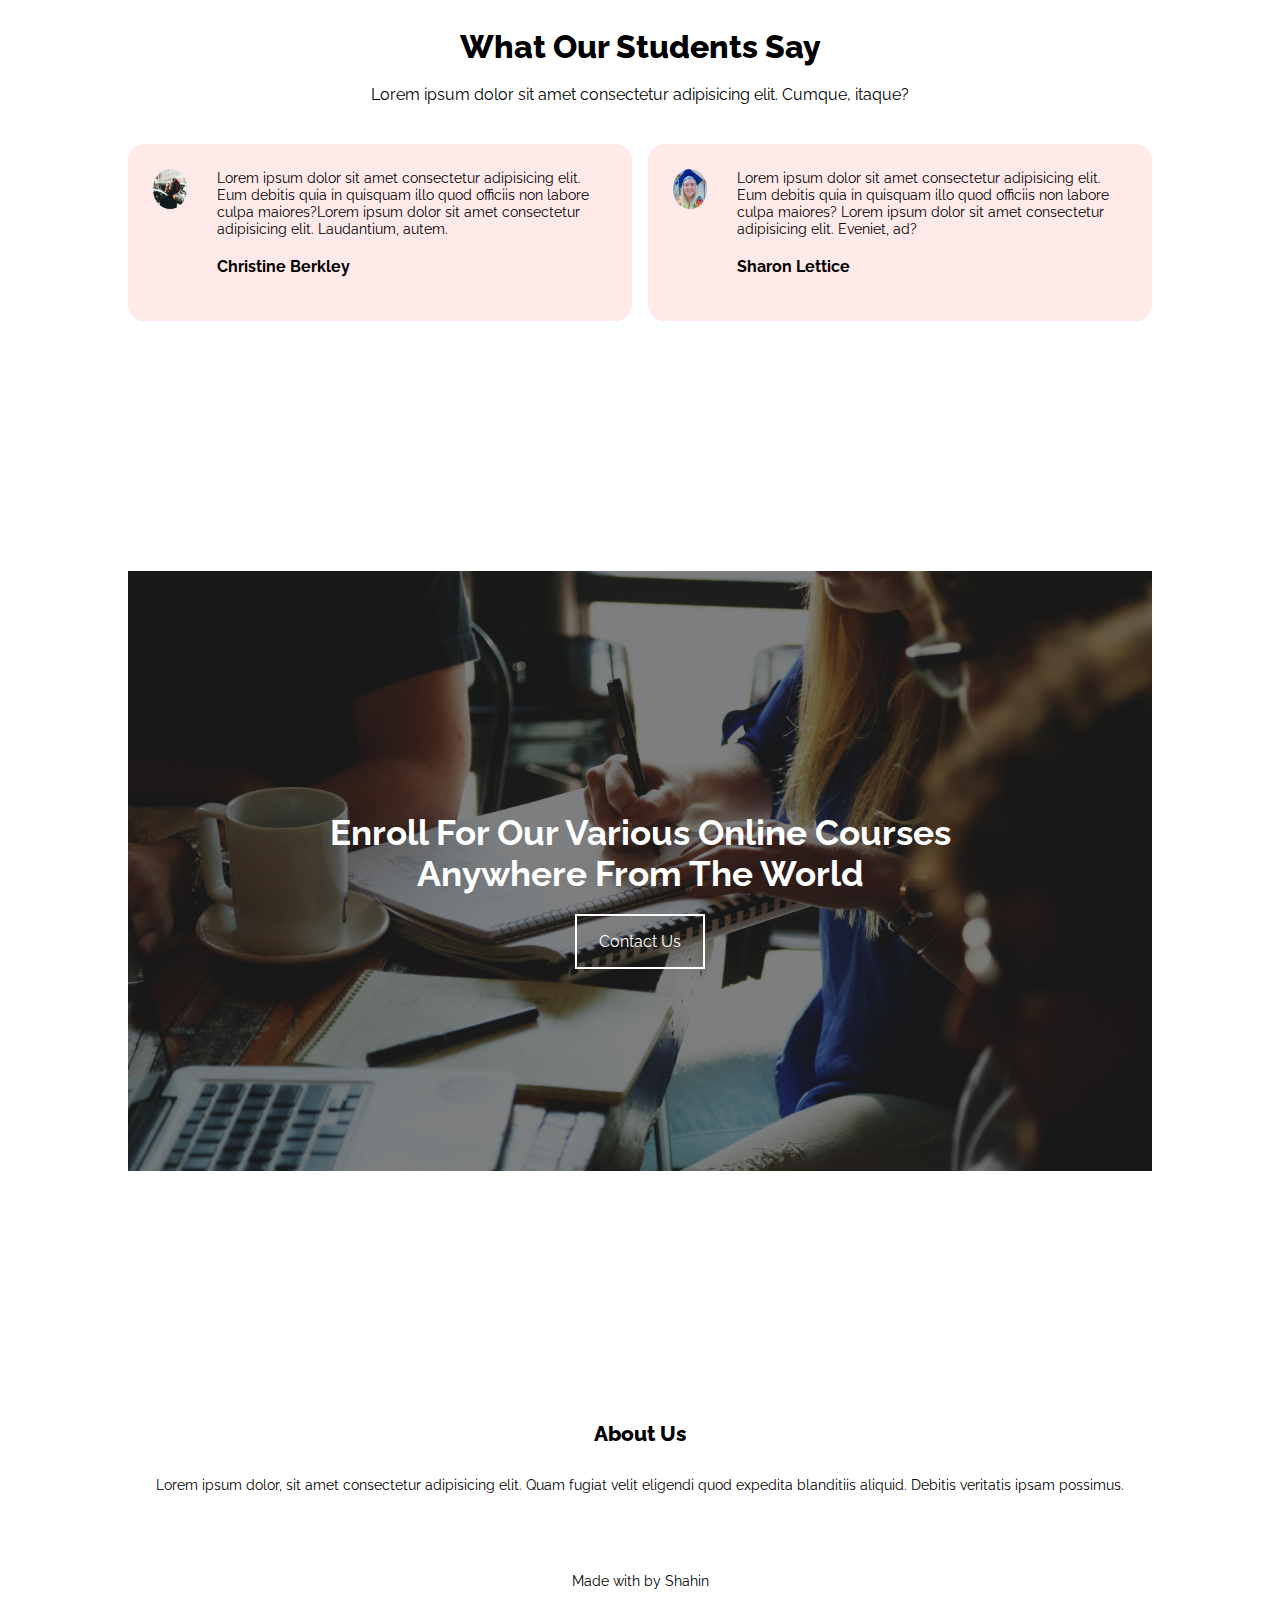
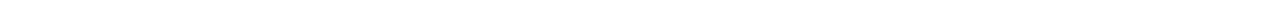
==== commit 935903c8: "Check the github push" ====
--- a/index.html
+++ b/index.html
@@ -61,7 +61,7 @@
         <!-- OVERLAY -->
         <div class="showcase">
             <div class="text">
-                <h1>World's Lastest University</h1>
+                <h1>World's Biggest University</h1>
                 <p>Lorem ipsum dolor sit amet consectetur adipisicing elit. Tenetur, dignissimos.</p>
             </div>
             <a class="btn-center" href="#">Visit Us to Know More</a>
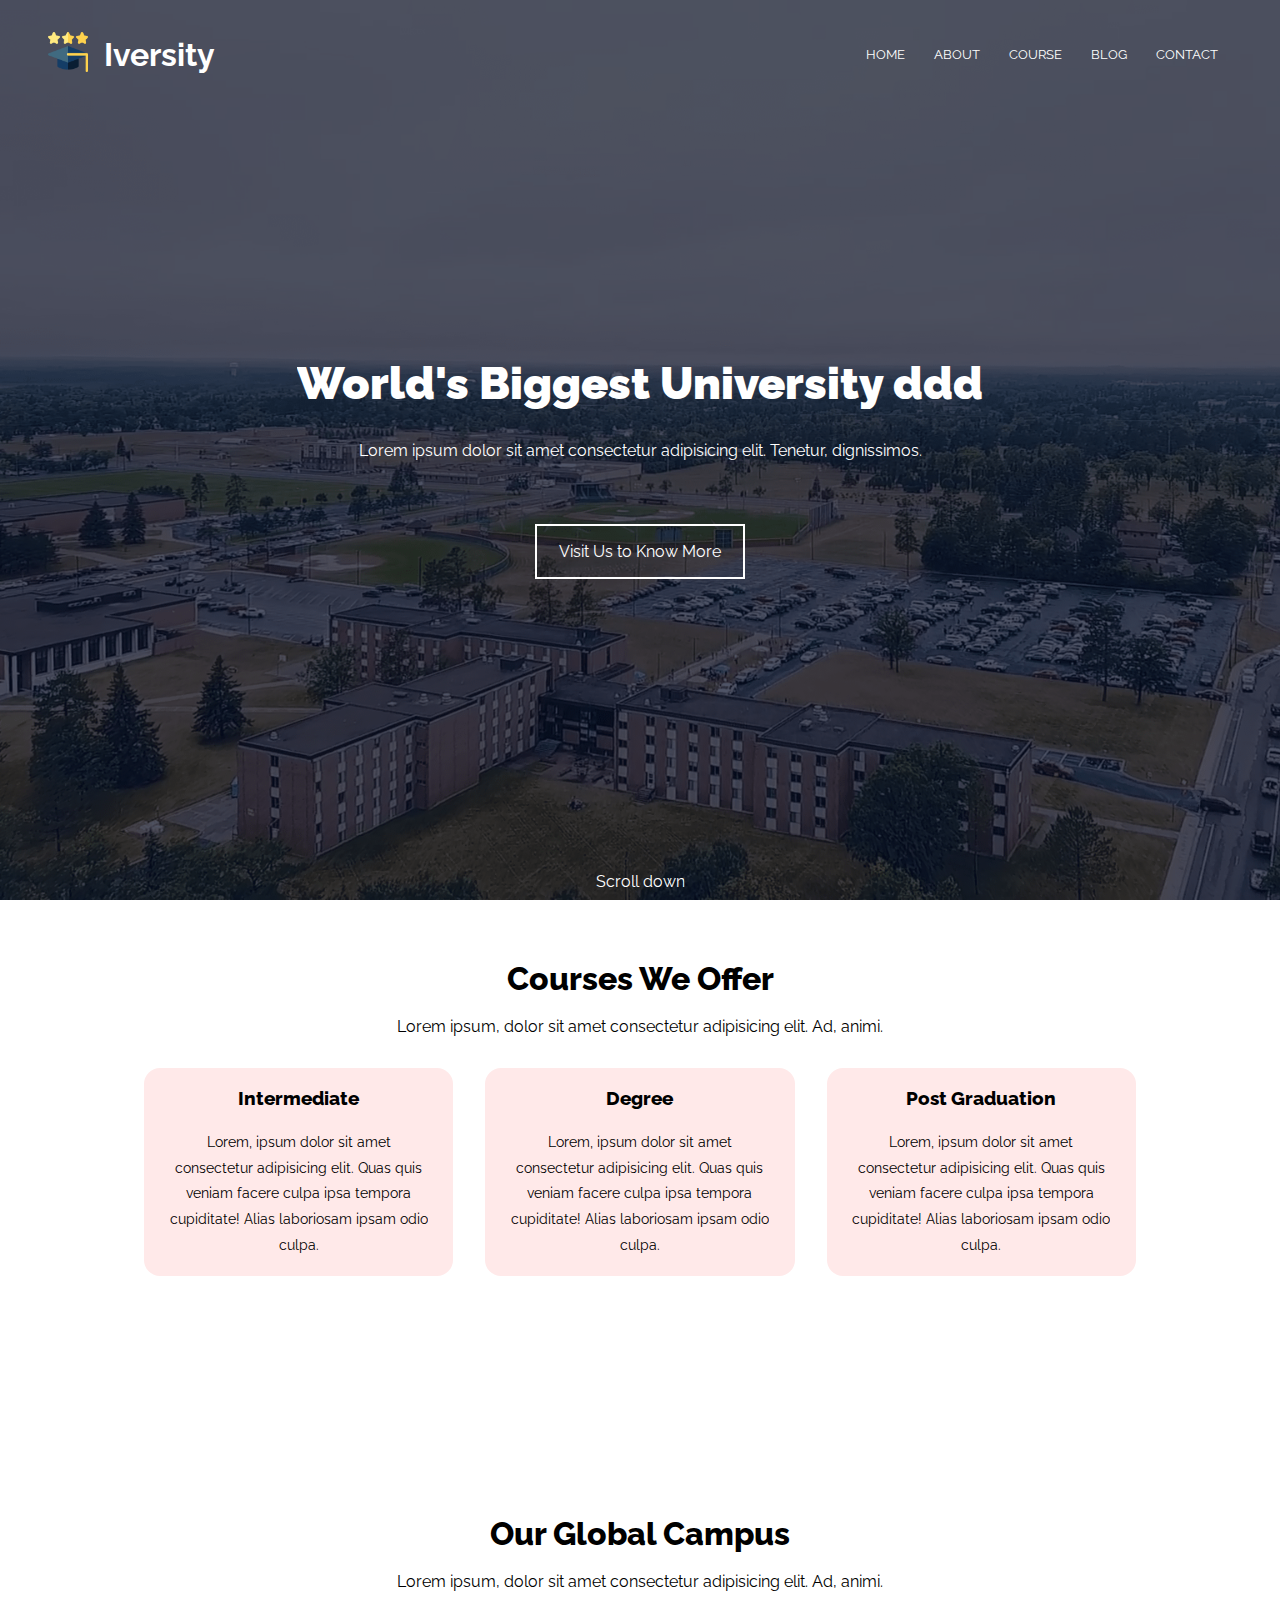
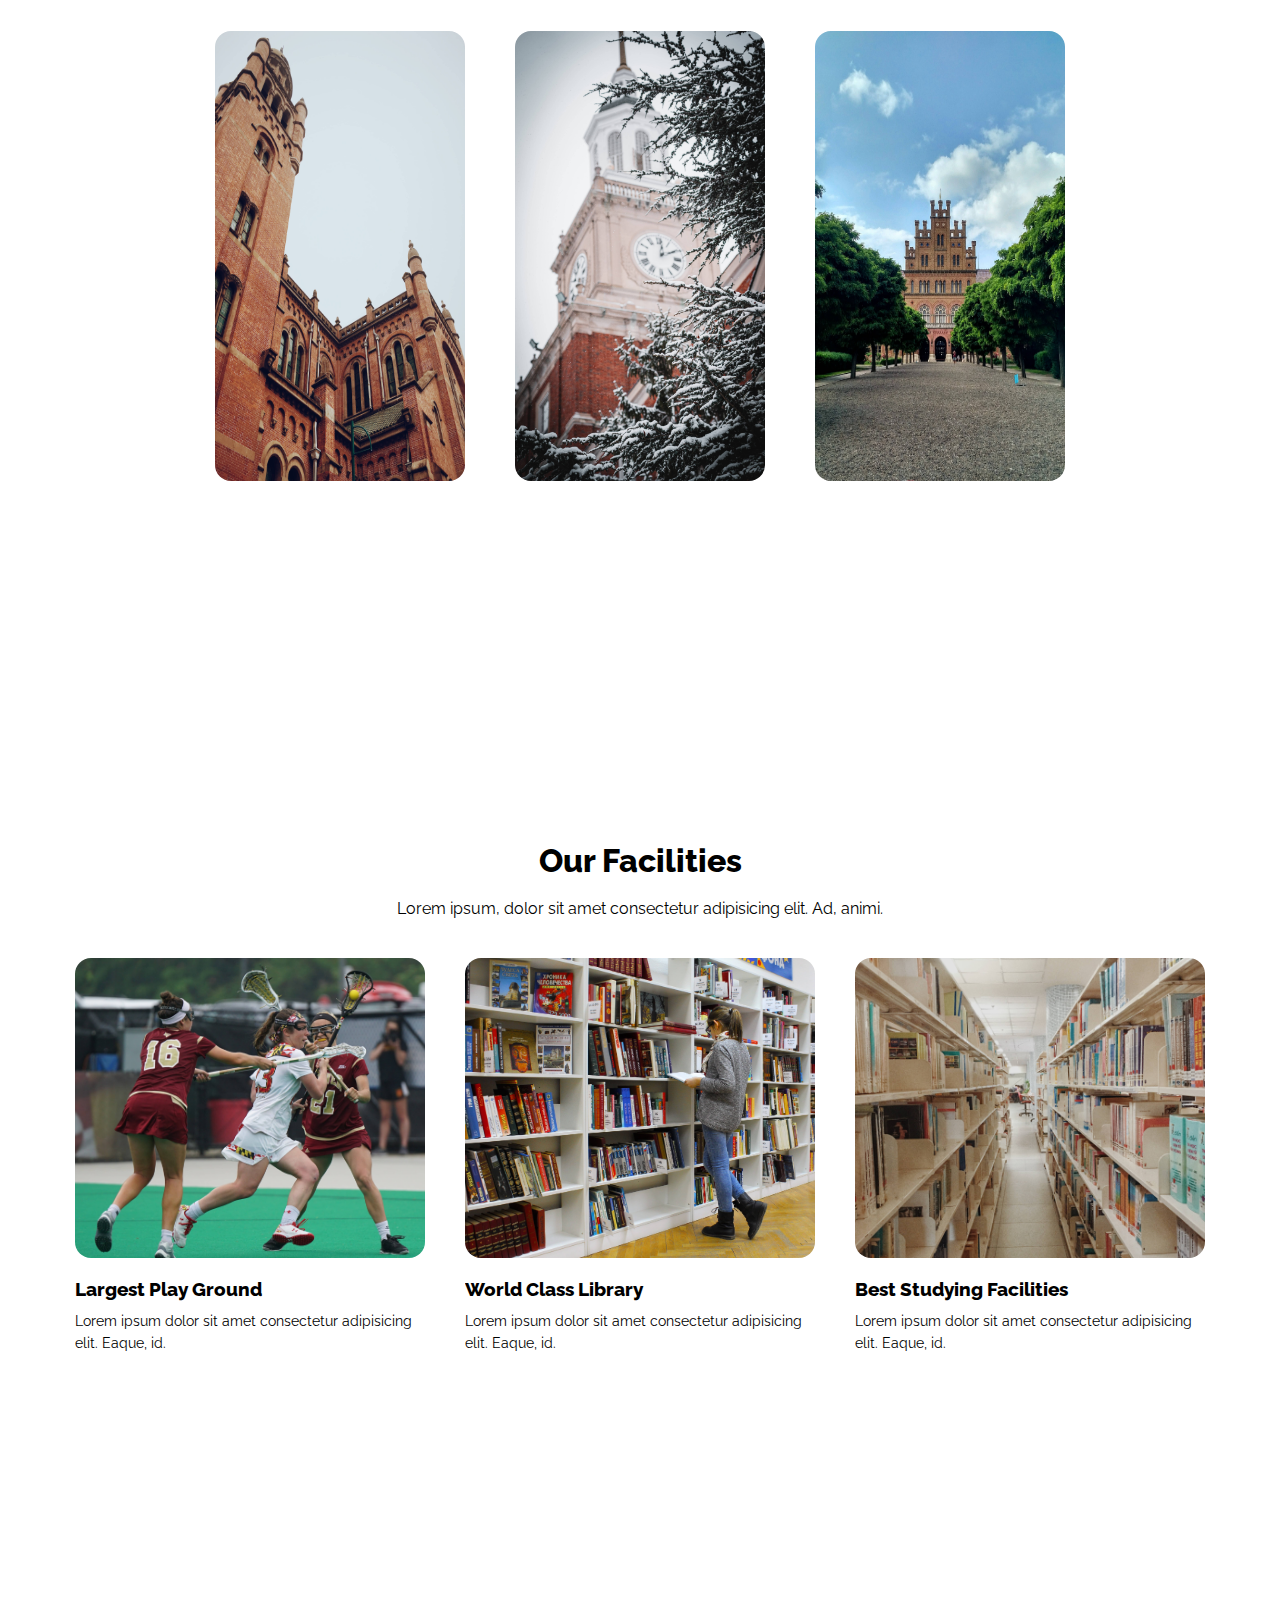
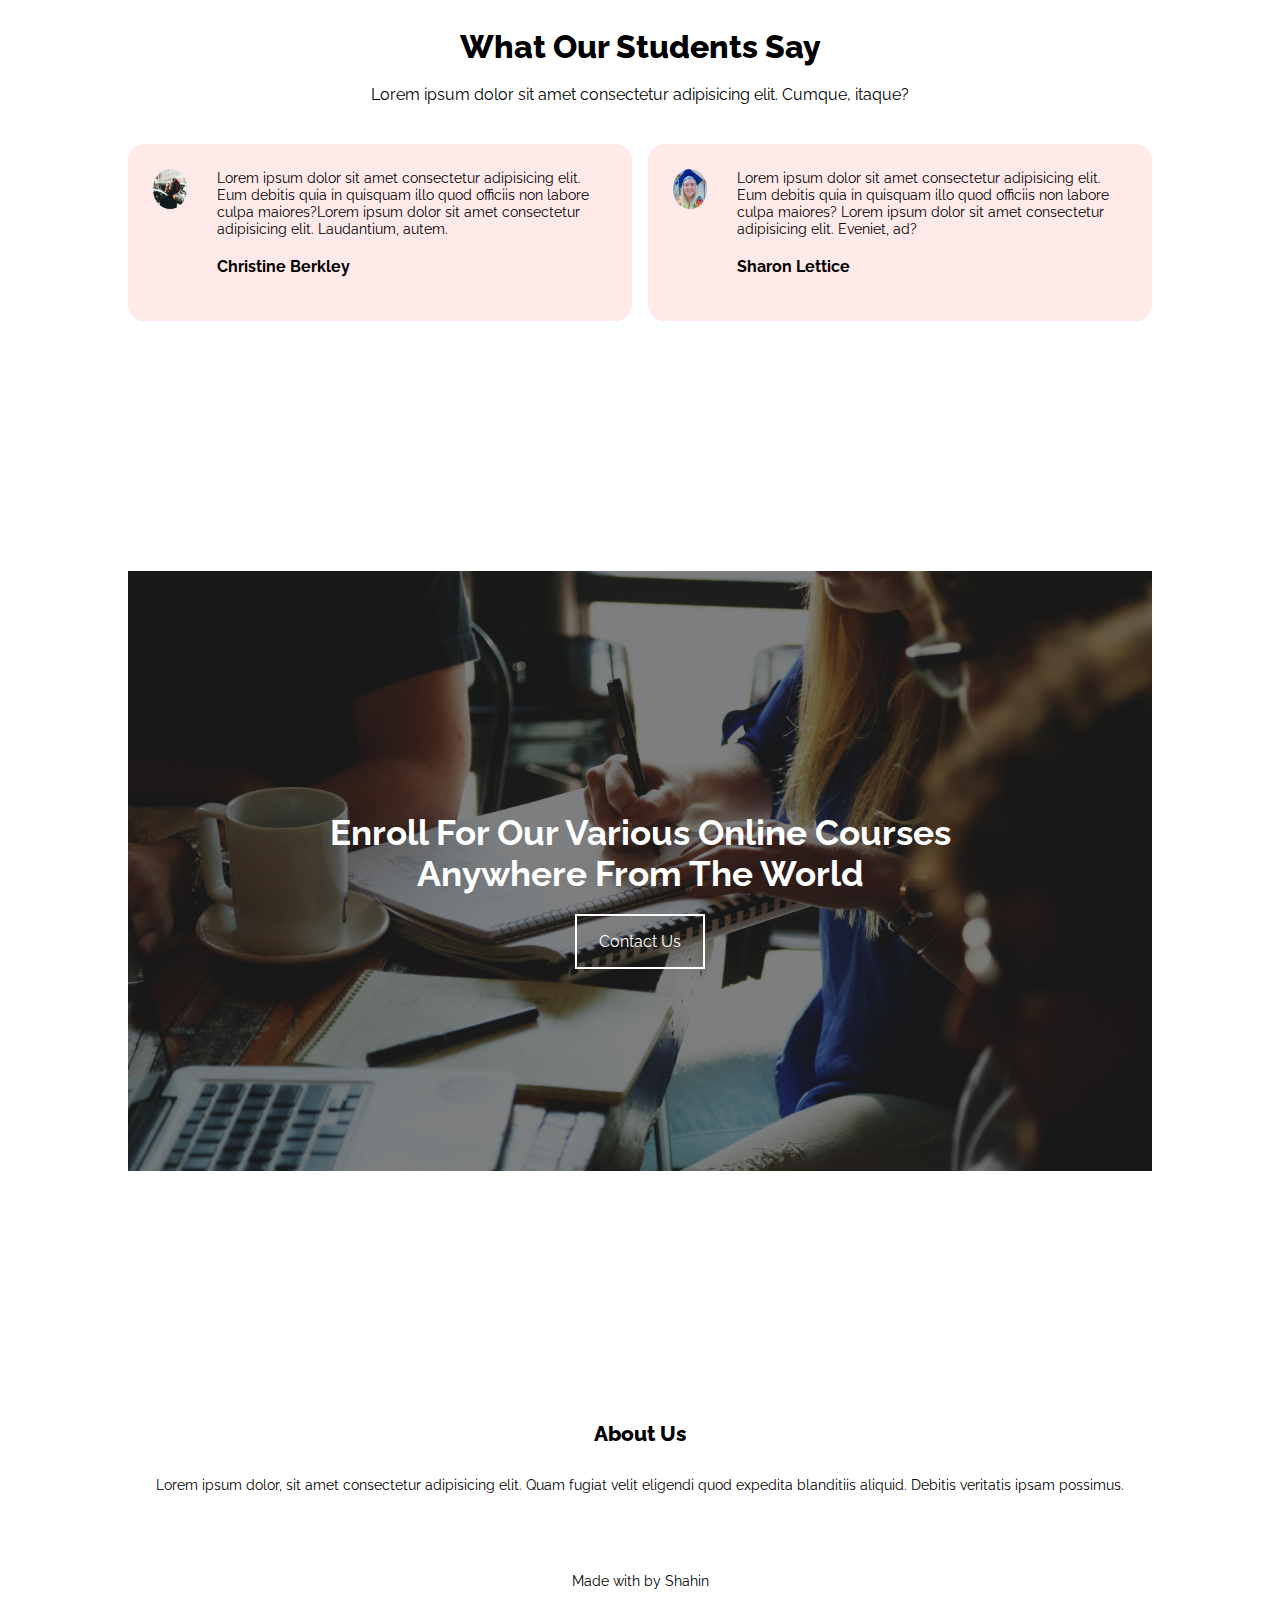
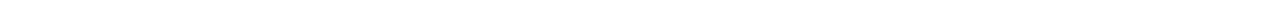
==== commit 3c53de73: "d add test" ====
--- a/index.html
+++ b/index.html
@@ -1,5 +1,5 @@
 <!DOCTYPE html>
-<html lang="en-US">
+<html lang="en">
 
 <head>
     <meta charset="UTF-8">
@@ -61,7 +61,7 @@
         <!-- OVERLAY -->
         <div class="showcase">
             <div class="text">
-                <h1>World's Biggest University</h1>
+                <h1>World's Biggest University ddd</h1>
                 <p>Lorem ipsum dolor sit amet consectetur adipisicing elit. Tenetur, dignissimos.</p>
             </div>
             <a class="btn-center" href="#">Visit Us to Know More</a>
@@ -237,6 +237,4 @@
     <script src="scripts.js"></script>
 </body>
 
-</html>
-
 </html>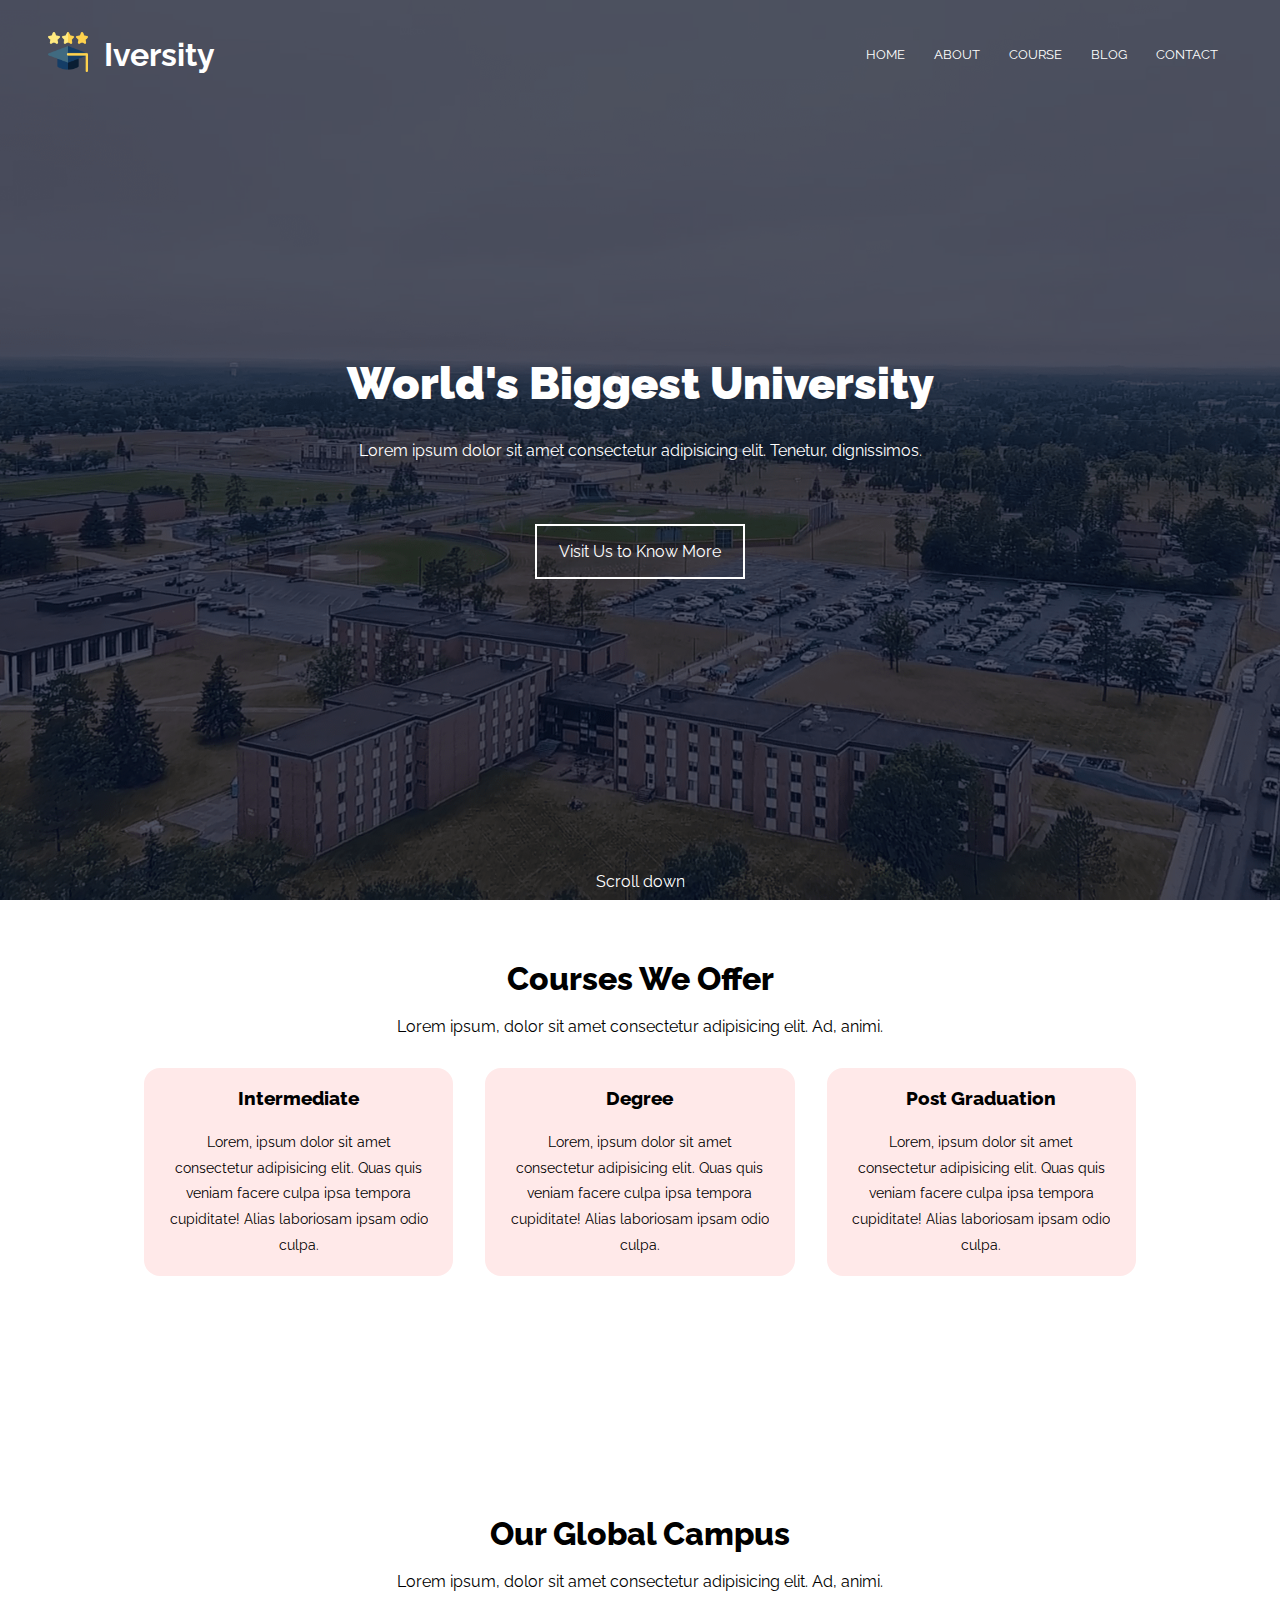
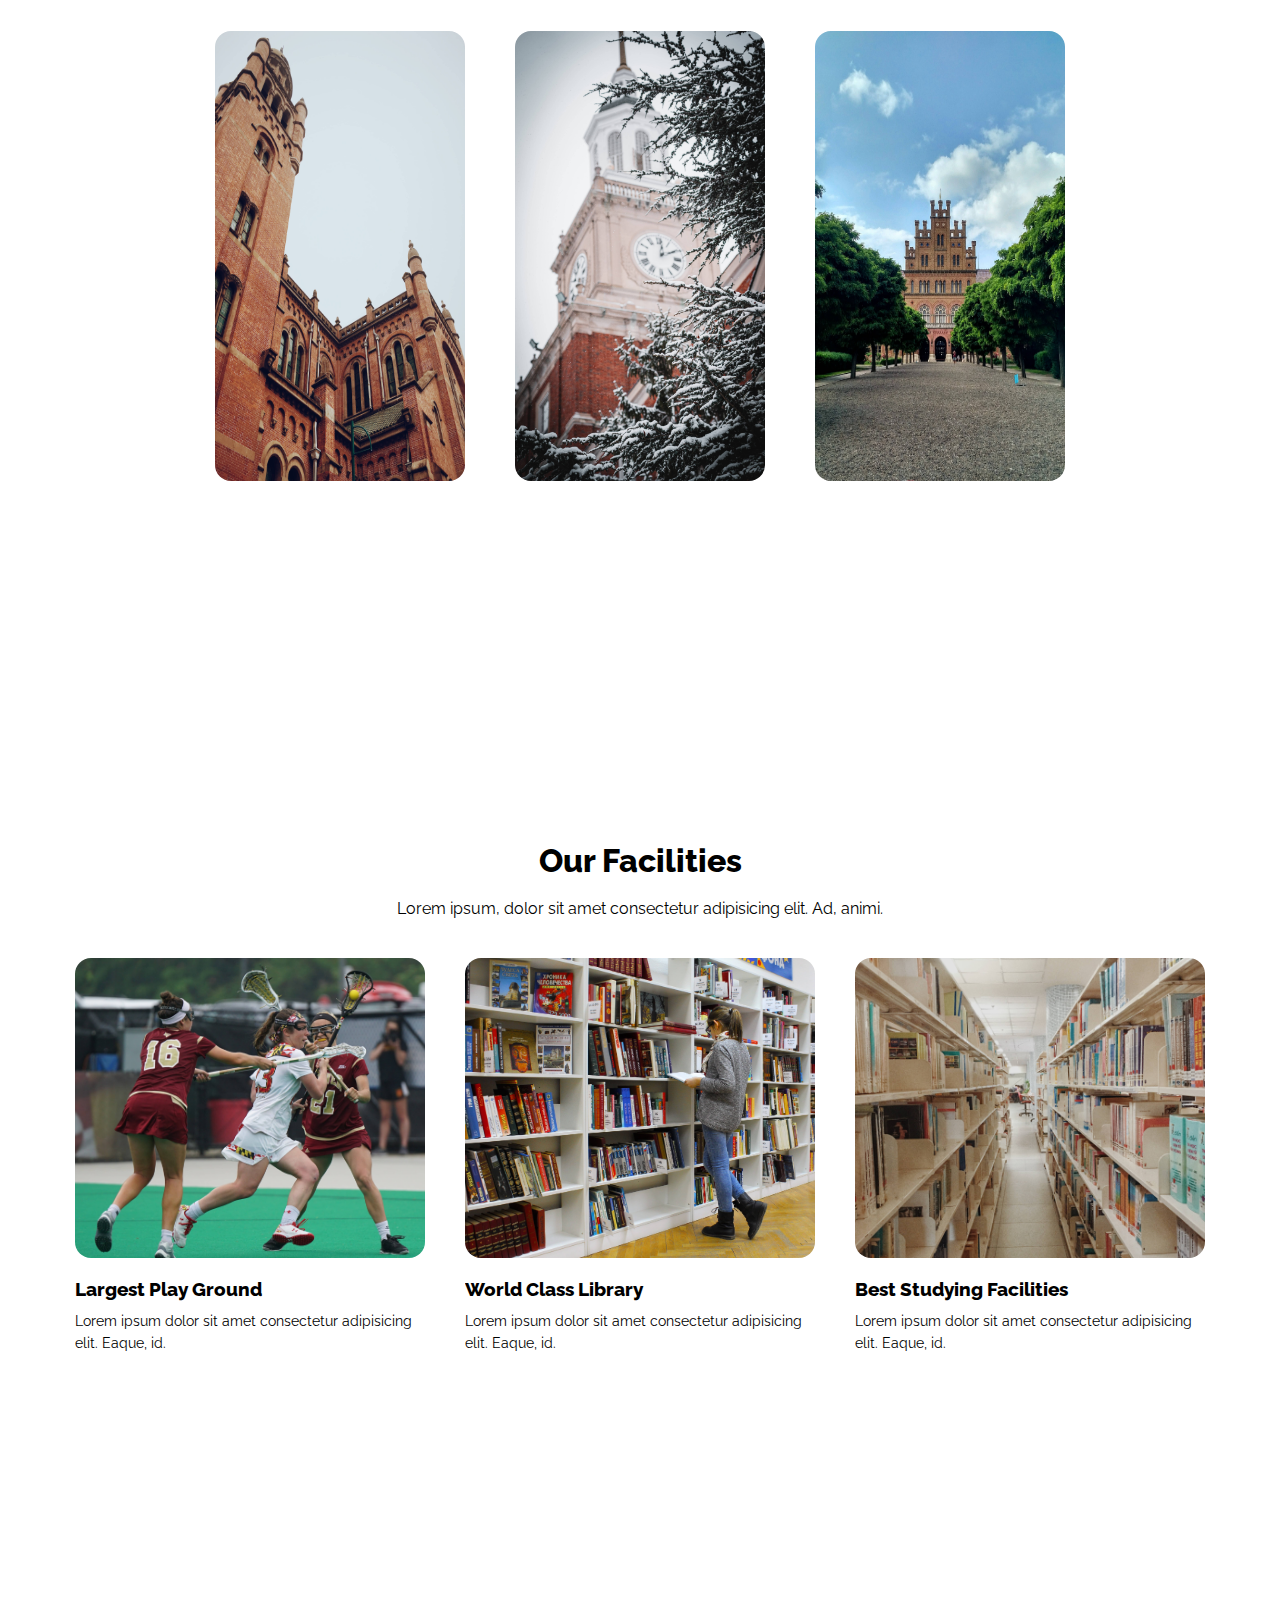
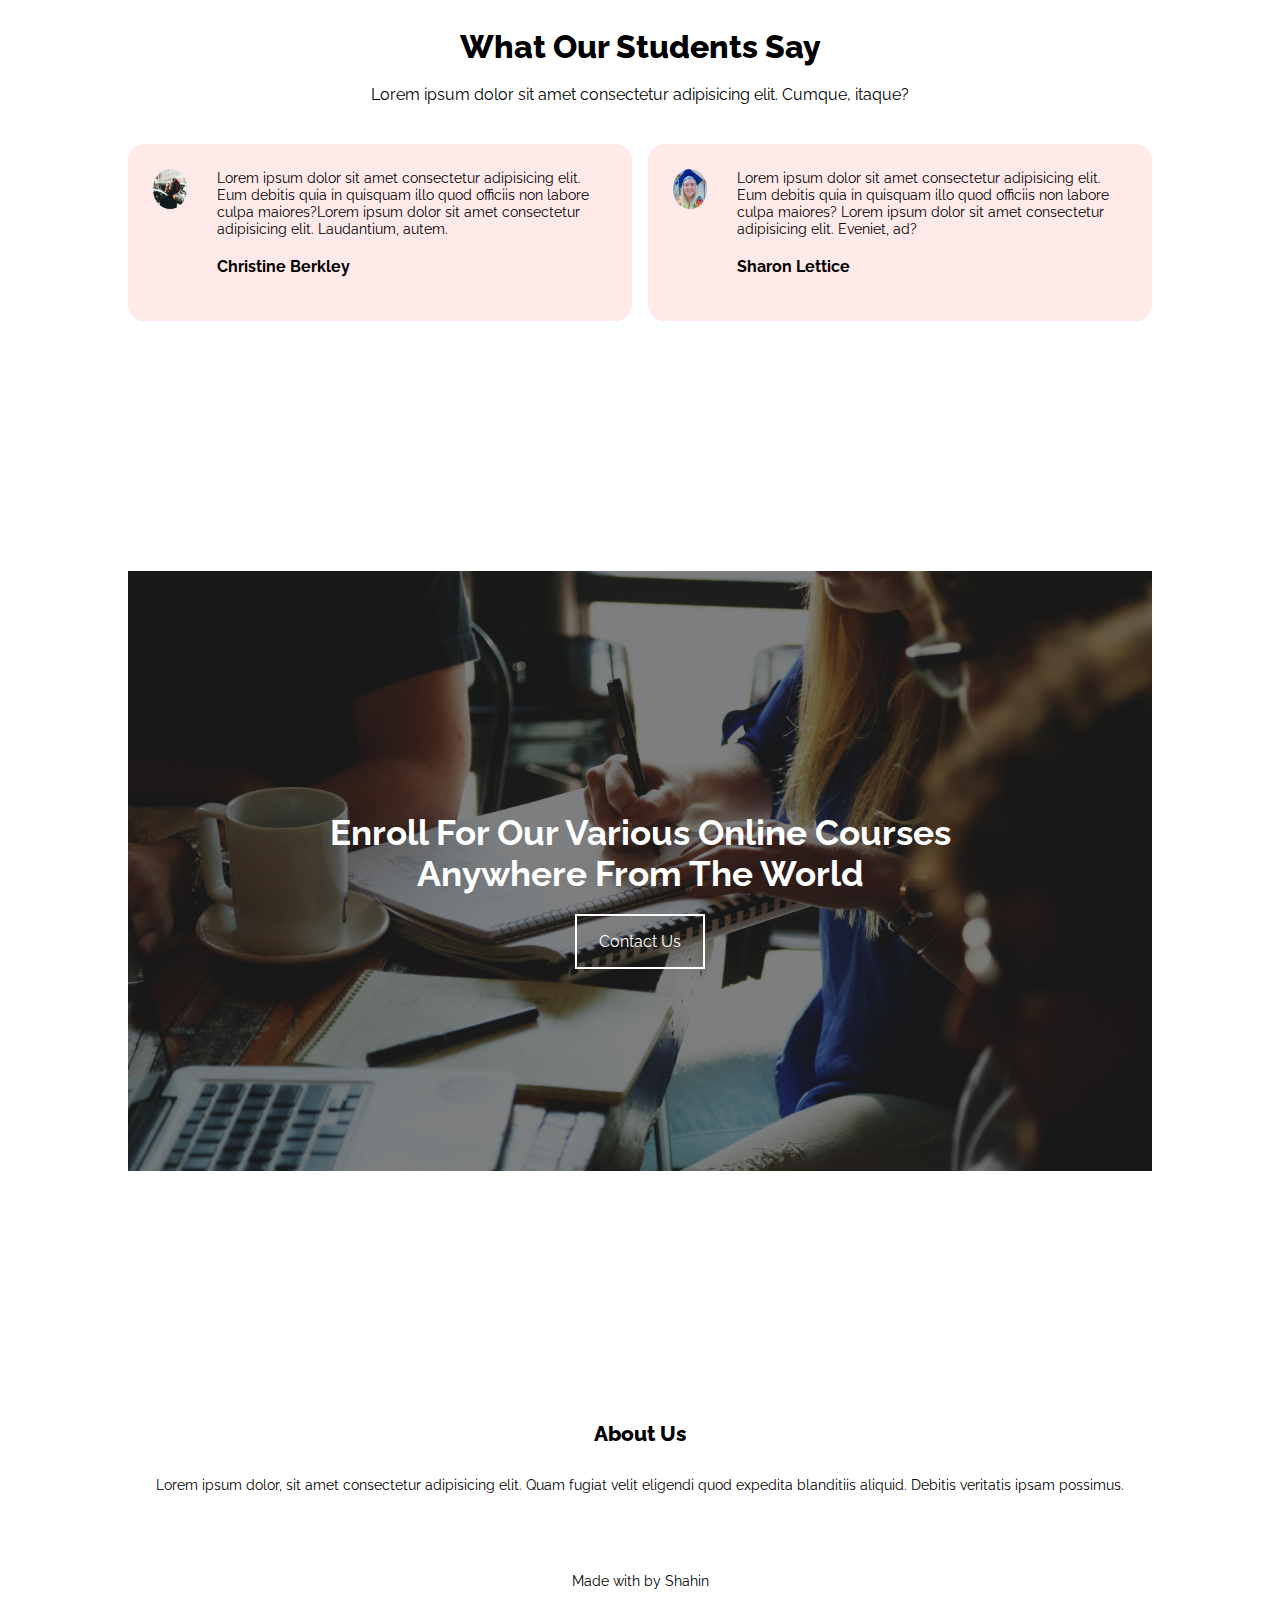
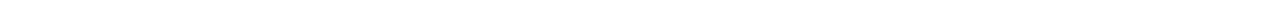
==== commit cf917f81: "test" ====
--- a/index.html
+++ b/index.html
@@ -61,7 +61,7 @@
         <!-- OVERLAY -->
         <div class="showcase">
             <div class="text">
-                <h1>World's Biggest University ddd</h1>
+                <h1>World's Biggest University</h1>
                 <p>Lorem ipsum dolor sit amet consectetur adipisicing elit. Tenetur, dignissimos.</p>
             </div>
             <a class="btn-center" href="#">Visit Us to Know More</a>
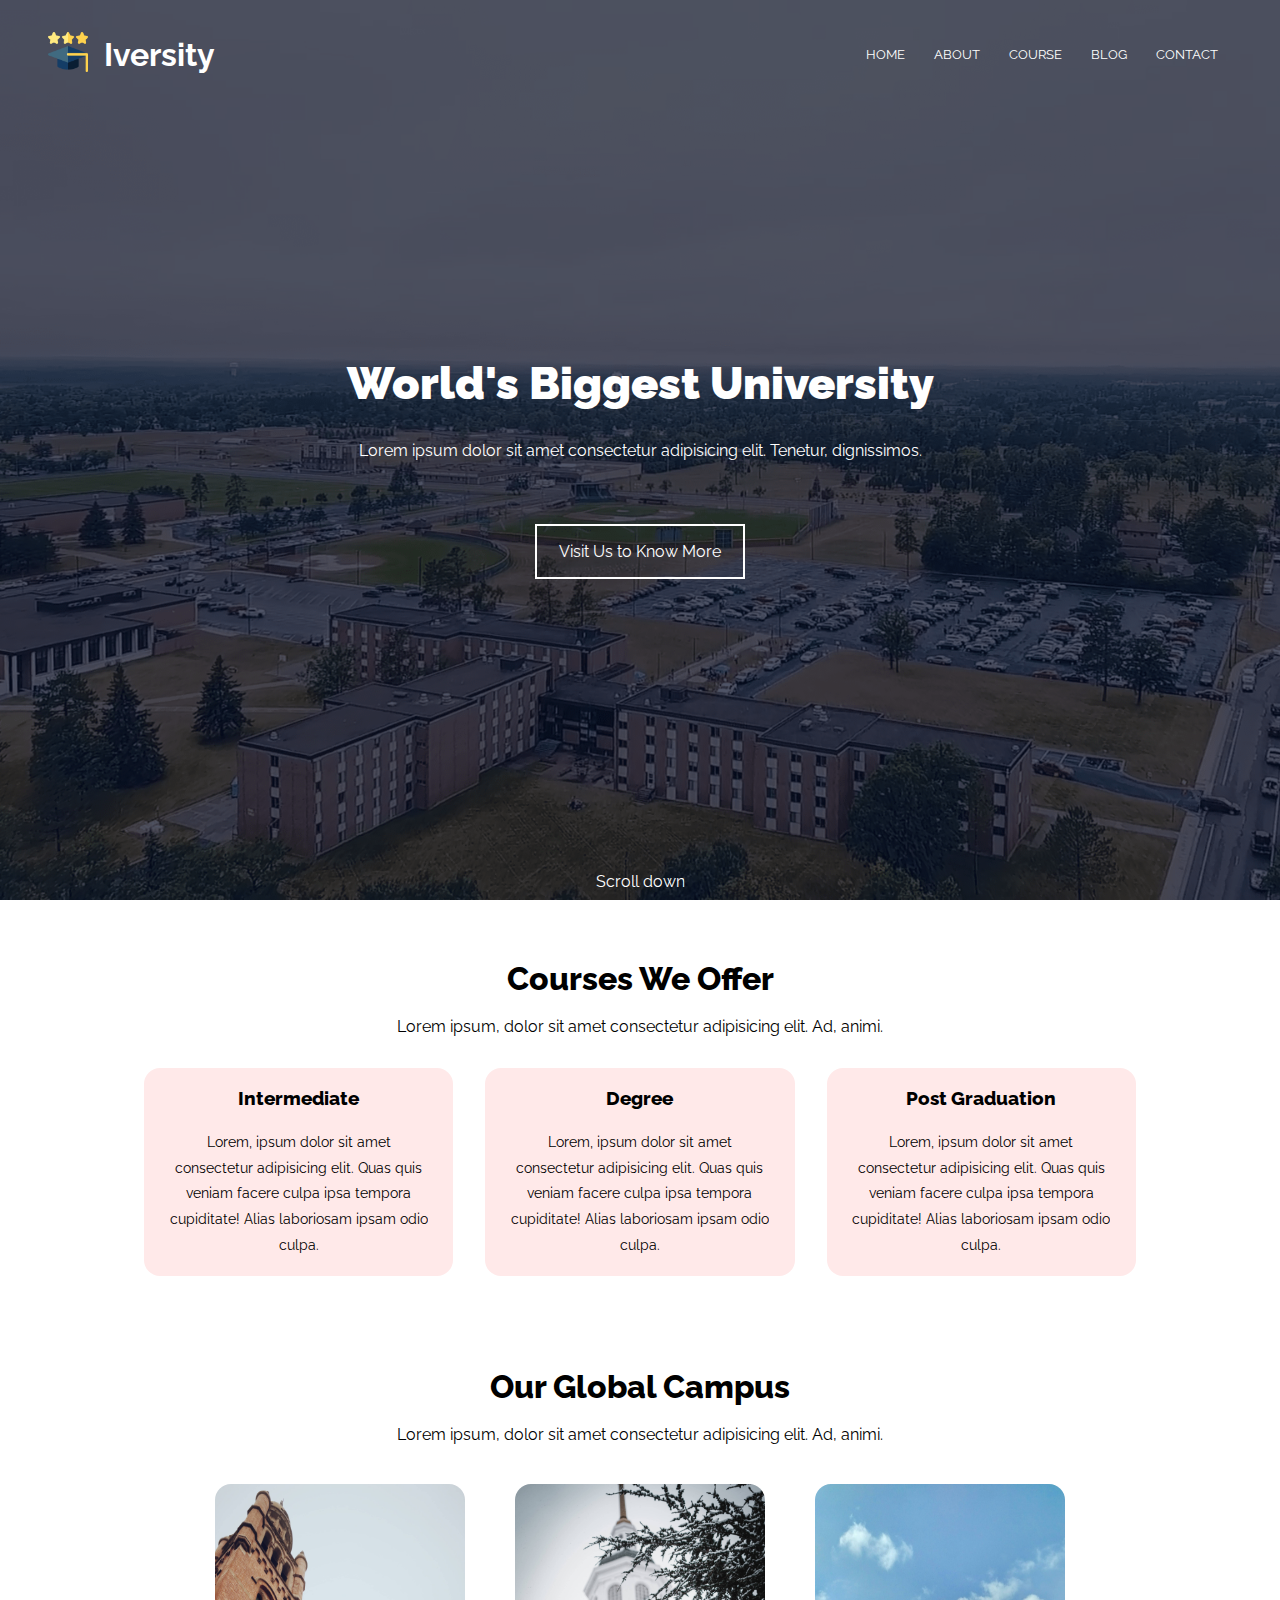
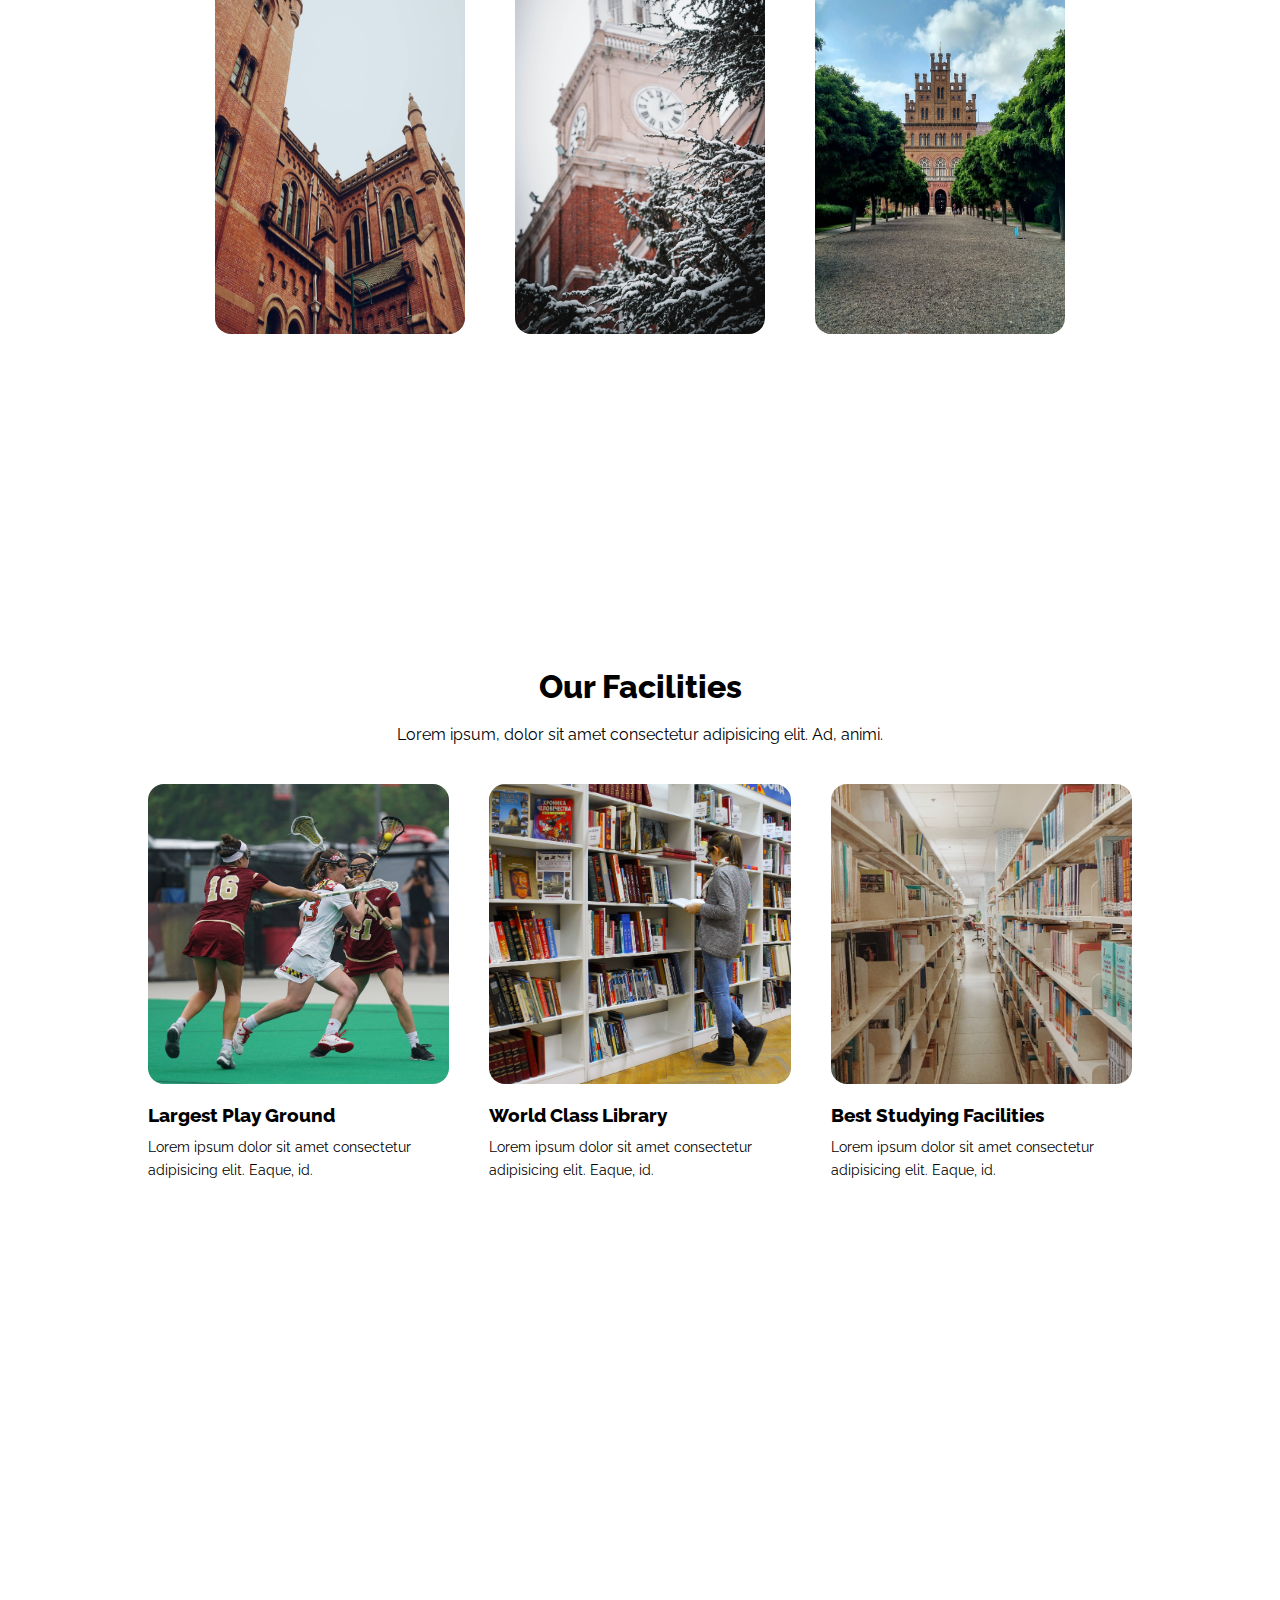
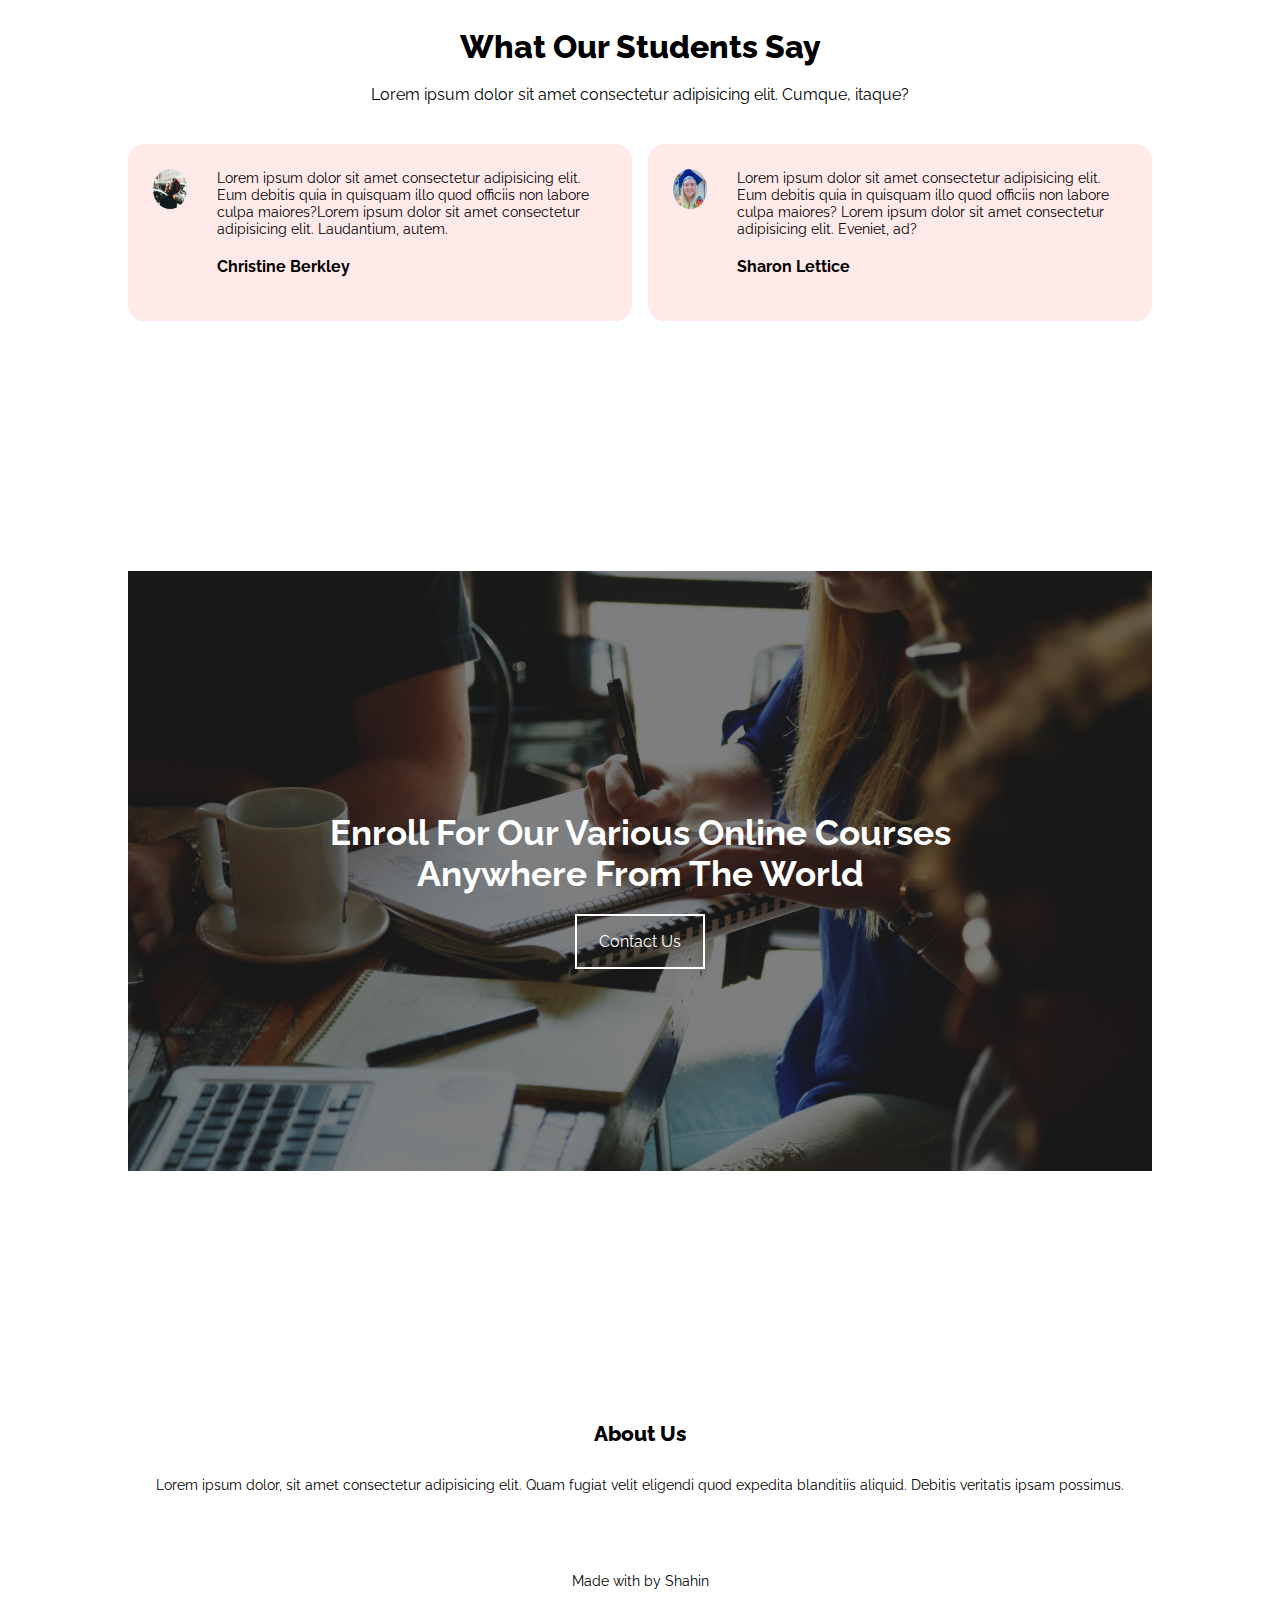
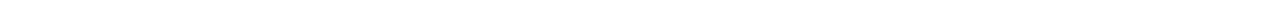
==== commit 8025c253: "HTML Updated" ====
--- a/index.html
+++ b/index.html
@@ -64,7 +64,7 @@
                 <h1>World's Biggest University</h1>
                 <p>Lorem ipsum dolor sit amet consectetur adipisicing elit. Tenetur, dignissimos.</p>
             </div>
-            <a class="btn-center" href="#">Visit Us to Know More</a>
+            <a class="btn-center" href="about.html">Visit Us to Know More</a>
         </div>
         <a href="#course-section">
             <div class="scroll-arrow">
@@ -212,7 +212,7 @@
     <section class="contact">
         <div class="image-contact">
             <h1>Enroll For Our Various Online Courses Anywhere From The World</h1>
-            <a class="btn-center" href="#">Contact Us</a>
+            <a class="btn-center" href="contact.html">Contact Us</a>
         </div>
     </section>
     <!-- ABOUT US -->
--- a/styles.css
+++ b/styles.css
@@ -236,12 +236,9 @@
 /* THIRD SECTION CAMPUS */
 .campus {
     text-align: center;
-    width: 100%;
+    width: 80%;
     min-height: 100vh;
-    display: flex;
-    flex-direction: column;
-    align-items: center;
-    justify-content: center;
+    margin: auto;
 }
 
 .image-box {
@@ -312,20 +309,16 @@
 /* FOURTH SECTION FACILITIES */
 .facilities {
     text-align: center;
-    width: 100%;
+    width: 80%;
     min-height: 100vh;
-    display: flex;
-    flex-direction: column;
-    align-items: center;
+    margin: auto;
+}
+
+.facility-flex {
+    display: flex;
     justify-content: center;
-    padding: 60px 20px;
-}
-
-.facility-flex {
-    display: flex;
-    justify-content: center;
-    align-items: center;
-    flex-wrap: wrap;
+    align-items: center;
+    /* flex-wrap: wrap; */
 }
 
 .facility-box {
@@ -335,7 +328,7 @@
 }
 
 .img-facility {
-    width: 350px;
+    width: 100%;
     height: 300px;
     position: relative;
     border-radius: 1rem;
@@ -508,6 +501,11 @@
 /* MEDIA QUERY */
 
 @media (max-width: 700px) {
+
+    /* SCROLL */
+    .scroll-arrow {
+        display: none;
+    }
 
     /* HOME PAGE */
     .main-icon-name .name h1 {
@@ -542,6 +540,10 @@
         letter-spacing: 1.8px;
     }
 
+    header nav ul li:hover::after {
+        width: 0;
+    }
+
     header nav .fas {
         margin-bottom: 1rem;
     }
@@ -597,6 +599,11 @@
         line-height: 1.6rem;
     }
 
+    /* CAMPUS SECTION */
+    .campus {
+        width: 90%;
+    }
+
     /* REVIEW SECTION */
     .reviews {
         width: 90%;
@@ -607,9 +614,17 @@
     }
 
     /* -------------------------------------------------------------------- */
-    /* SECTION 4 */
+    /* SECTION 4 FACILITIES */
     .facility-box {
         text-align: center;
+    }
+
+    .facility-flex {
+        flex-wrap: wrap;
+    }
+
+    .facilities {
+        width: 90%;
     }
 
     /* CONTACT SECTION */
@@ -725,6 +740,7 @@
 
 .address-text div {
     display: flex;
+    margin-bottom: 20px;
 }
 
 .address-text div i {
@@ -855,18 +871,17 @@
     outline: none;
 }
 
-.comment form input:valid {
+form input:valid {
     border: 1px solid lime;
 }
 
-.comment form textarea {
+form textarea {
     resize: none;
 }
 
-.comment form textarea:valid {
+form textarea:valid {
     border: 1px solid lime;
 }
-
 
 .comment form button {
     margin-top: 10px;
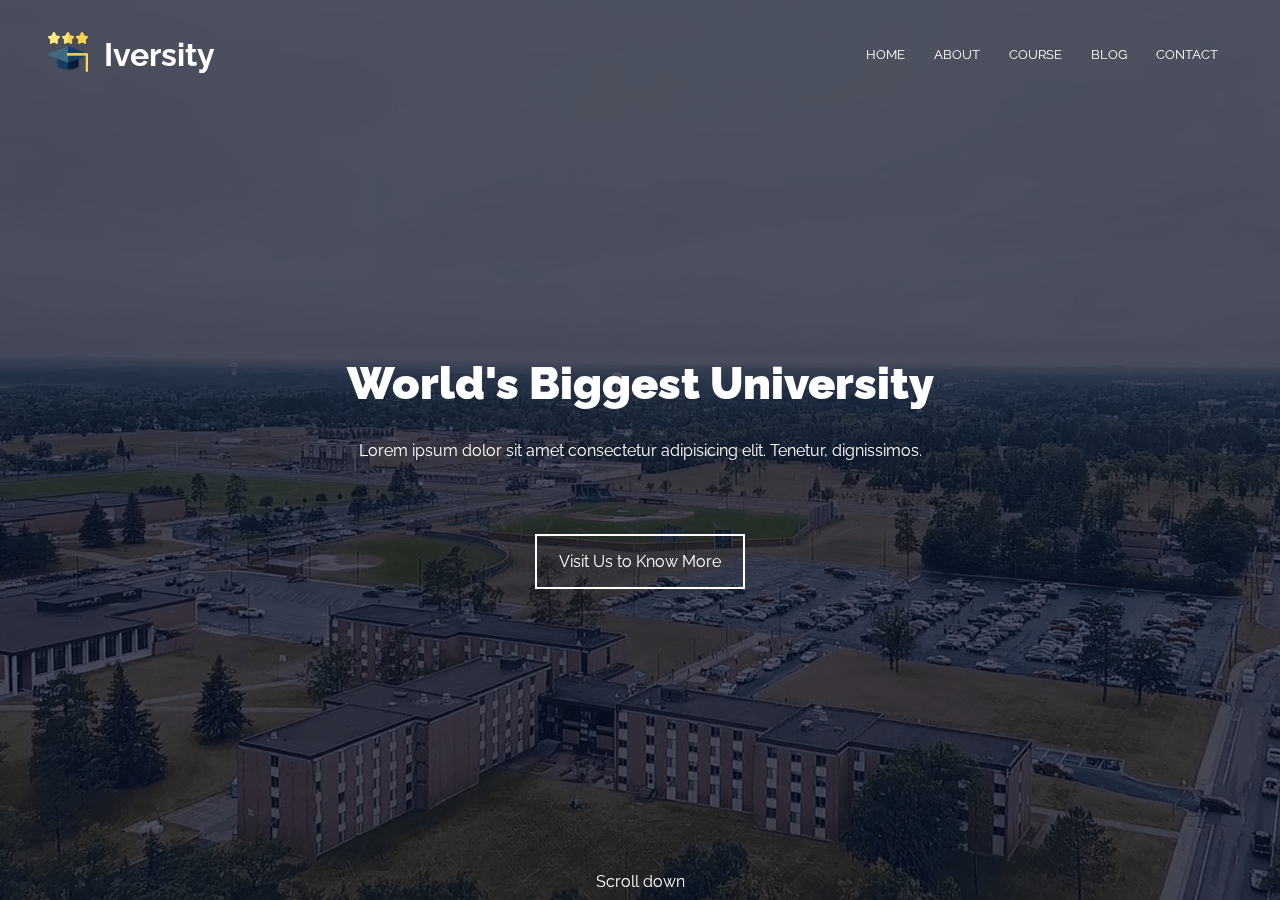
==== commit dab02222: "Wrapped and position fixed" ====
--- a/index.html
+++ b/index.html
@@ -22,219 +22,225 @@
 </head>
 
 <body>
-    <!-- MAIN SECTION -->
-    <section class="container">
-        <!-- HEADER -->
-        <header>
-            <div class="main-icon-name">
-                <div class="icon">
-                    <a href="index.html"><img src="images\mortarboard.png" alt="alumni cap"></a>
-                </div>
-                <div class="name">
-                    <a href="index.html">
-                        <h1>Iversity</h1>
-                    </a>
-                </div>
-            </div>
-            <!-- NAVIGATION BAR -->
-            <nav>
-                <i class="fas fa-times"></i>
-                <ul>
-                    <li><a href="index.html">HOME</a></li>
-                    <li><a href="about.html">ABOUT</a></li>
-                    <li><a href="course.html">COURSE</a></li>
-                    <li><a href="blog.html">BLOG</a></li>
-                    <li><a href="contact.html">CONTACT</a></li>
-                </ul>
-            </nav>
-            <i class="fas fa-bars fa-2x"></i>
-        </header>
-        <div class=" overlay"></div>
-        <!-- VIDEO -->
-        <!-- The poster attribute gives the video an image to show while the video is loading or in case the video doesn’t load at all. -->
-        <div class="video">
-            <video playsinline autoplay loop muted poster="images\Video\2021-04-10.png">
-                <!-- The playsinline attribute is so this works on iOS. -->
-                <source src="images\Video\Pexels Videos 2002527.mp4">
-            </video>
-        </div>
-        <!-- OVERLAY -->
-        <div class="showcase">
-            <div class="text">
-                <h1>World's Biggest University</h1>
-                <p>Lorem ipsum dolor sit amet consectetur adipisicing elit. Tenetur, dignissimos.</p>
-            </div>
-            <a class="btn-center" href="about.html">Visit Us to Know More</a>
-        </div>
-        <a href="#course-section">
-            <div class="scroll-arrow">
-                <p>Scroll down</p>
-                <i class="fas fa-chevron-down"></i>
-            </div>
-        </a>
+    <section class="wrapper">
+        <!-- MAIN SECTION -->
+        <section class="container">
+            <!-- HEADER -->
+            <header>
+                <div class="main-icon-name">
+                    <div class="icon">
+                        <a href="index.html"><img src="images\mortarboard.png" alt="alumni cap"></a>
+                    </div>
+                    <div class="name">
+                        <a href="index.html">
+                            <h1>Iversity</h1>
+                        </a>
+                    </div>
+                </div>
+                <!-- NAVIGATION BAR -->
+                <nav>
+                    <i class="fas fa-times"></i>
+                    <ul>
+                        <li><a href="index.html">HOME</a></li>
+                        <li><a href="about.html">ABOUT</a></li>
+                        <li><a href="course.html">COURSE</a></li>
+                        <li><a href="blog.html">BLOG</a></li>
+                        <li><a href="contact.html">CONTACT</a></li>
+                    </ul>
+                </nav>
+                <i class="fas fa-bars fa-2x"></i>
+            </header>
+            <div class=" overlay"></div>
+            <!-- VIDEO -->
+            <!-- The poster attribute gives the video an image to show while the video is loading or in case the video doesn’t load at all. -->
+            <div class="video">
+                <video playsinline autoplay loop muted poster="images\Video\2021-04-10.png">
+                    <!-- The playsinline attribute is so this works on iOS. -->
+                    <source src="images\Video\Pexels Videos 2002527.mp4">
+                </video>
+            </div>
+            <!-- OVERLAY -->
+            <div class="showcase">
+                <div class="text">
+                    <h1>World's Biggest University</h1>
+                    <p>Lorem ipsum dolor sit amet consectetur adipisicing elit. Tenetur, dignissimos.</p>
+                </div>
+                <a class="btn-center" href="about.html">Visit Us to Know More</a>
+            </div>
+            <a href="#course-section">
+                <div class="scroll-arrow">
+                    <p>Scroll down</p>
+                    <i class="fas fa-chevron-down"></i>
+                </div>
+            </a>
+        </section>
+        <!-- COURSE SECTION -->
+        <section id="course-section">
+            <div class="course">
+                <div class="course-text">
+                    <h1>Courses We Offer</h1>
+                    <p class="intro-prgrph">Lorem ipsum, dolor sit amet consectetur adipisicing elit. Ad, animi.</p>
+                </div>
+                <div class="course-boxes">
+                    <div>
+                        <h3>Intermediate</h3>
+                        <p>Lorem, ipsum dolor sit amet consectetur adipisicing elit. Quas quis veniam facere culpa ipsa
+                            tempora
+                            cupiditate! Alias laboriosam ipsam odio culpa.</p>
+                    </div>
+                    <div>
+                        <h3>Degree</h3>
+                        <p>Lorem, ipsum dolor sit amet consectetur adipisicing elit. Quas quis veniam facere culpa ipsa
+                            tempora
+                            cupiditate! Alias laboriosam ipsam odio culpa.</p>
+                    </div>
+                    <div>
+                        <h3>Post Graduation</h3>
+                        <p>Lorem, ipsum dolor sit amet consectetur adipisicing elit. Quas quis veniam facere culpa ipsa
+                            tempora
+                            cupiditate! Alias laboriosam ipsam odio culpa.</p>
+                    </div>
+                </div>
+            </div>
+        </section>
+        <!-- CAMPUS SECTION -->
+        <section class="campus">
+            <div class="course-text">
+                <h1>Our Global Campus</h1>
+                <p class="intro-prgrph">Lorem ipsum, dolor sit amet consectetur adipisicing elit. Ad, animi.</p>
+            </div>
+            <div class="image-box">
+                <div class="small-images">
+                    <img src="images\Small images\christopher-KGJFJw0Nw4o-unsplash.jpg" alt="">
+                    <div class="small-overlay">
+                        <h3>ISTANBUL</h3>
+                    </div>
+                </div>
+                <div class="small-images">
+                    <img src="images\Small images\eric-dekker-a4AAEwe11E8-unsplash.jpg" alt="">
+                    <div class="small-overlay">
+                        <h3>PALO ALTO</h3>
+                    </div>
+                </div>
+                <div class="small-images">
+                    <img src="images\Small images\vitaliy-nqyK3NuwC6E-unsplash.jpg" alt="">
+                    <div class="small-overlay">
+                        <h3>TOKYO</h3>
+                    </div>
+                </div>
+            </div>
+        </section>
+        <!-- FACILITIES SECTION -->
+        <section class="facilities">
+            <div class="course-text">
+                <h1>Our Facilities</h1>
+                <p class="intro-prgrph">Lorem ipsum, dolor sit amet consectetur adipisicing elit. Ad, animi.</p>
+            </div>
+            <div class="facility-flex">
+                <div class="facility-box">
+                    <div class="img-facility">
+                        <img src="images\Facilities\jeffrey-f-lin-CUK8i7lr3l8-unsplash.jpg" alt="">
+                    </div>
+                    <div class="text-facilitiy">
+                        <h4>
+                            Largest Play Ground
+                        </h4>
+                        <p>Lorem ipsum dolor sit amet consectetur adipisicing elit. Eaque, id.</p>
+                    </div>
+                </div>
+                <div class="facility-box">
+                    <div class="img-facility">
+                        <img src="images\Facilities\pexels-pixabay-256455.jpg" alt="">
+                    </div>
+                    <div class="text-facilitiy">
+                        <h4>
+                            World Class Library
+                        </h4>
+                        <p>Lorem ipsum dolor sit amet consectetur adipisicing elit. Eaque, id.</p>
+                    </div>
+                </div>
+                <div class="facility-box">
+                    <div class="img-facility">
+                        <img src="images\Facilities\vy-le-Itz216ApNwE-unsplash.jpg" alt="">
+                    </div>
+                    <div class="text-facilitiy">
+                        <h4>
+                            Best Studying Facilities
+                        </h4>
+                        <p>Lorem ipsum dolor sit amet consectetur adipisicing elit. Eaque, id.</p>
+                    </div>
+                </div>
+            </div>
+        </section>
+        <!-- REVIEWS SECTION -->
+        <section class="reviews">
+            <div class="course-text">
+                <h1>What Our Students Say</h1>
+                <p>Lorem ipsum dolor sit amet consectetur adipisicing elit. Cumque, itaque?</p>
+            </div>
+            <div class="review-col">
+                <div class="col">
+                    <img src="images\Avatars\pexels-mwabonje-1820559.jpg" alt="">
+                    <div>
+                        <p>Lorem ipsum dolor sit amet consectetur adipisicing elit. Eum debitis quia in quisquam illo
+                            quod
+                            officiis non labore culpa maiores?Lorem ipsum dolor sit amet consectetur adipisicing elit.
+                            Laudantium, autem.</p>
+                        <h4>Christine Berkley</h4>
+                        <i class="fas fa-star"></i>
+                        <i class="fas fa-star"></i>
+                        <i class="fas fa-star"></i>
+                        <i class="fas fa-star"></i>
+                        <i class="fas fa-star"></i>
+                    </div>
+                </div>
+                <div class="col">
+                    <img src="images\Avatars\sharon-mccutcheon-EpsQ8oVcDj4-unsplash.jpg" alt="">
+                    <div>
+                        <p>Lorem ipsum dolor sit amet consectetur adipisicing elit. Eum debitis quia in quisquam illo
+                            quod
+                            officiis non labore culpa maiores? Lorem ipsum dolor sit amet consectetur adipisicing elit.
+                            Eveniet, ad?</p>
+                        <h4>Sharon Lettice</h4>
+                        <i class="fas fa-star"></i>
+                        <i class="fas fa-star"></i>
+                        <i class="fas fa-star"></i>
+                        <i class="fas fa-star"></i>
+                        <i class="fas fa-star-half-alt"></i>
+                    </div>
+                </div>
+            </div>
+        </section>
+        <!-- CONTACT SECTION -->
+        <section class="contact">
+            <div class="image-contact">
+                <h1>Enroll For Our Various Online Courses Anywhere From The World</h1>
+                <a class="btn-center" href="contact.html">Contact Us</a>
+            </div>
+        </section>
+        <!-- ABOUT US -->
+        <footer>
+            <section id="about">
+                <div class="about-container">
+                    <h3>About Us</h3>
+                    <p>Lorem ipsum dolor, sit amet consectetur adipisicing elit. Quam fugiat velit eligendi quod
+                        expedita
+                        blanditiis
+                        aliquid. Debitis veritatis ipsam possimus.</p>
+                    <div class="social-icons">
+                        <i class="fab fa-facebook-f"></i>
+                        <i class="fab fa-twitter"></i>
+                        <i class="fab fa-instagram"></i>
+                        <i class="fab fa-linkedin-in"></i>
+                    </div>
+                    <p>Made with <span><i class="far fa-heart"></i></span><a href="https://github.com/shahinhsyzd"> by
+                            Shahin</a></p>
+                </div>
+            </section>
+        </footer>
+        <!-- JS SCRIPT -->
+        <script src="scripts.js"></script>
     </section>
-    <!-- COURSE SECTION -->
-    <section id="course-section">
-        <div class="course">
-            <div class="course-text">
-                <h1>Courses We Offer</h1>
-                <p class="intro-prgrph">Lorem ipsum, dolor sit amet consectetur adipisicing elit. Ad, animi.</p>
-            </div>
-            <div class="course-boxes">
-                <div>
-                    <h3>Intermediate</h3>
-                    <p>Lorem, ipsum dolor sit amet consectetur adipisicing elit. Quas quis veniam facere culpa ipsa
-                        tempora
-                        cupiditate! Alias laboriosam ipsam odio culpa.</p>
-                </div>
-                <div>
-                    <h3>Degree</h3>
-                    <p>Lorem, ipsum dolor sit amet consectetur adipisicing elit. Quas quis veniam facere culpa ipsa
-                        tempora
-                        cupiditate! Alias laboriosam ipsam odio culpa.</p>
-                </div>
-                <div>
-                    <h3>Post Graduation</h3>
-                    <p>Lorem, ipsum dolor sit amet consectetur adipisicing elit. Quas quis veniam facere culpa ipsa
-                        tempora
-                        cupiditate! Alias laboriosam ipsam odio culpa.</p>
-                </div>
-            </div>
-        </div>
-    </section>
-    <!-- CAMPUS SECTION -->
-    <section class="campus">
-        <div class="course-text">
-            <h1>Our Global Campus</h1>
-            <p class="intro-prgrph">Lorem ipsum, dolor sit amet consectetur adipisicing elit. Ad, animi.</p>
-        </div>
-        <div class="image-box">
-            <div class="small-images">
-                <img src="images\Small images\christopher-KGJFJw0Nw4o-unsplash.jpg" alt="">
-                <div class="small-overlay">
-                    <h3>ISTANBUL</h3>
-                </div>
-            </div>
-            <div class="small-images">
-                <img src="images\Small images\eric-dekker-a4AAEwe11E8-unsplash.jpg" alt="">
-                <div class="small-overlay">
-                    <h3>PALO ALTO</h3>
-                </div>
-            </div>
-            <div class="small-images">
-                <img src="images\Small images\vitaliy-nqyK3NuwC6E-unsplash.jpg" alt="">
-                <div class="small-overlay">
-                    <h3>TOKYO</h3>
-                </div>
-            </div>
-        </div>
-    </section>
-    <!-- FACILITIES SECTION -->
-    <section class="facilities">
-        <div class="course-text">
-            <h1>Our Facilities</h1>
-            <p class="intro-prgrph">Lorem ipsum, dolor sit amet consectetur adipisicing elit. Ad, animi.</p>
-        </div>
-        <div class="facility-flex">
-            <div class="facility-box">
-                <div class="img-facility">
-                    <img src="images\Facilities\jeffrey-f-lin-CUK8i7lr3l8-unsplash.jpg" alt="">
-                </div>
-                <div class="text-facilitiy">
-                    <h4>
-                        Largest Play Ground
-                    </h4>
-                    <p>Lorem ipsum dolor sit amet consectetur adipisicing elit. Eaque, id.</p>
-                </div>
-            </div>
-            <div class="facility-box">
-                <div class="img-facility">
-                    <img src="images\Facilities\pexels-pixabay-256455.jpg" alt="">
-                </div>
-                <div class="text-facilitiy">
-                    <h4>
-                        World Class Library
-                    </h4>
-                    <p>Lorem ipsum dolor sit amet consectetur adipisicing elit. Eaque, id.</p>
-                </div>
-            </div>
-            <div class="facility-box">
-                <div class="img-facility">
-                    <img src="images\Facilities\vy-le-Itz216ApNwE-unsplash.jpg" alt="">
-                </div>
-                <div class="text-facilitiy">
-                    <h4>
-                        Best Studying Facilities
-                    </h4>
-                    <p>Lorem ipsum dolor sit amet consectetur adipisicing elit. Eaque, id.</p>
-                </div>
-            </div>
-        </div>
-    </section>
-    <!-- REVIEWS SECTION -->
-    <section class="reviews">
-        <div class="course-text">
-            <h1>What Our Students Say</h1>
-            <p>Lorem ipsum dolor sit amet consectetur adipisicing elit. Cumque, itaque?</p>
-        </div>
-        <div class="review-col">
-            <div class="col">
-                <img src="images\Avatars\pexels-mwabonje-1820559.jpg" alt="">
-                <div>
-                    <p>Lorem ipsum dolor sit amet consectetur adipisicing elit. Eum debitis quia in quisquam illo quod
-                        officiis non labore culpa maiores?Lorem ipsum dolor sit amet consectetur adipisicing elit.
-                        Laudantium, autem.</p>
-                    <h4>Christine Berkley</h4>
-                    <i class="fas fa-star"></i>
-                    <i class="fas fa-star"></i>
-                    <i class="fas fa-star"></i>
-                    <i class="fas fa-star"></i>
-                    <i class="fas fa-star"></i>
-                </div>
-            </div>
-            <div class="col">
-                <img src="images\Avatars\sharon-mccutcheon-EpsQ8oVcDj4-unsplash.jpg" alt="">
-                <div>
-                    <p>Lorem ipsum dolor sit amet consectetur adipisicing elit. Eum debitis quia in quisquam illo quod
-                        officiis non labore culpa maiores? Lorem ipsum dolor sit amet consectetur adipisicing elit.
-                        Eveniet, ad?</p>
-                    <h4>Sharon Lettice</h4>
-                    <i class="fas fa-star"></i>
-                    <i class="fas fa-star"></i>
-                    <i class="fas fa-star"></i>
-                    <i class="fas fa-star"></i>
-                    <i class="fas fa-star-half-alt"></i>
-                </div>
-            </div>
-        </div>
-    </section>
-    <!-- CONTACT SECTION -->
-    <section class="contact">
-        <div class="image-contact">
-            <h1>Enroll For Our Various Online Courses Anywhere From The World</h1>
-            <a class="btn-center" href="contact.html">Contact Us</a>
-        </div>
-    </section>
-    <!-- ABOUT US -->
-    <footer>
-        <section id="about">
-            <div class="about-container">
-                <h3>About Us</h3>
-                <p>Lorem ipsum dolor, sit amet consectetur adipisicing elit. Quam fugiat velit eligendi quod expedita
-                    blanditiis
-                    aliquid. Debitis veritatis ipsam possimus.</p>
-                <div class="social-icons">
-                    <i class="fab fa-facebook-f"></i>
-                    <i class="fab fa-twitter"></i>
-                    <i class="fab fa-instagram"></i>
-                    <i class="fab fa-linkedin-in"></i>
-                </div>
-                <p>Made with <span><i class="far fa-heart"></i></span> by Shahin</p>
-            </div>
-        </section>
-    </footer>
-    <!-- JS SCRIPT -->
-    <script src="scripts.js"></script>
 </body>
 
 </html>--- a/styles.css
+++ b/styles.css
@@ -29,6 +29,13 @@
 
 body a {
     color: var(--font-color-light);
+    overflow-x: hidden !important;
+}
+
+.wrapper {
+    position: fixed;
+    width: 100%;
+    height: 100%;
 }
 
 /* --------------------------------------------------- */
@@ -147,6 +154,10 @@
     text-align: center;
 }
 
+.showcase .text {
+    padding: 10px;
+}
+
 .showcase .text h1 {
     font-size: 2.8rem;
     font-weight: 900;
@@ -451,6 +462,10 @@
     align-items: center;
     justify-content: center;
     padding: 100px 40px 0;
+}
+
+.about-container a {
+    color: #000;
 }
 
 .about-container h3,
